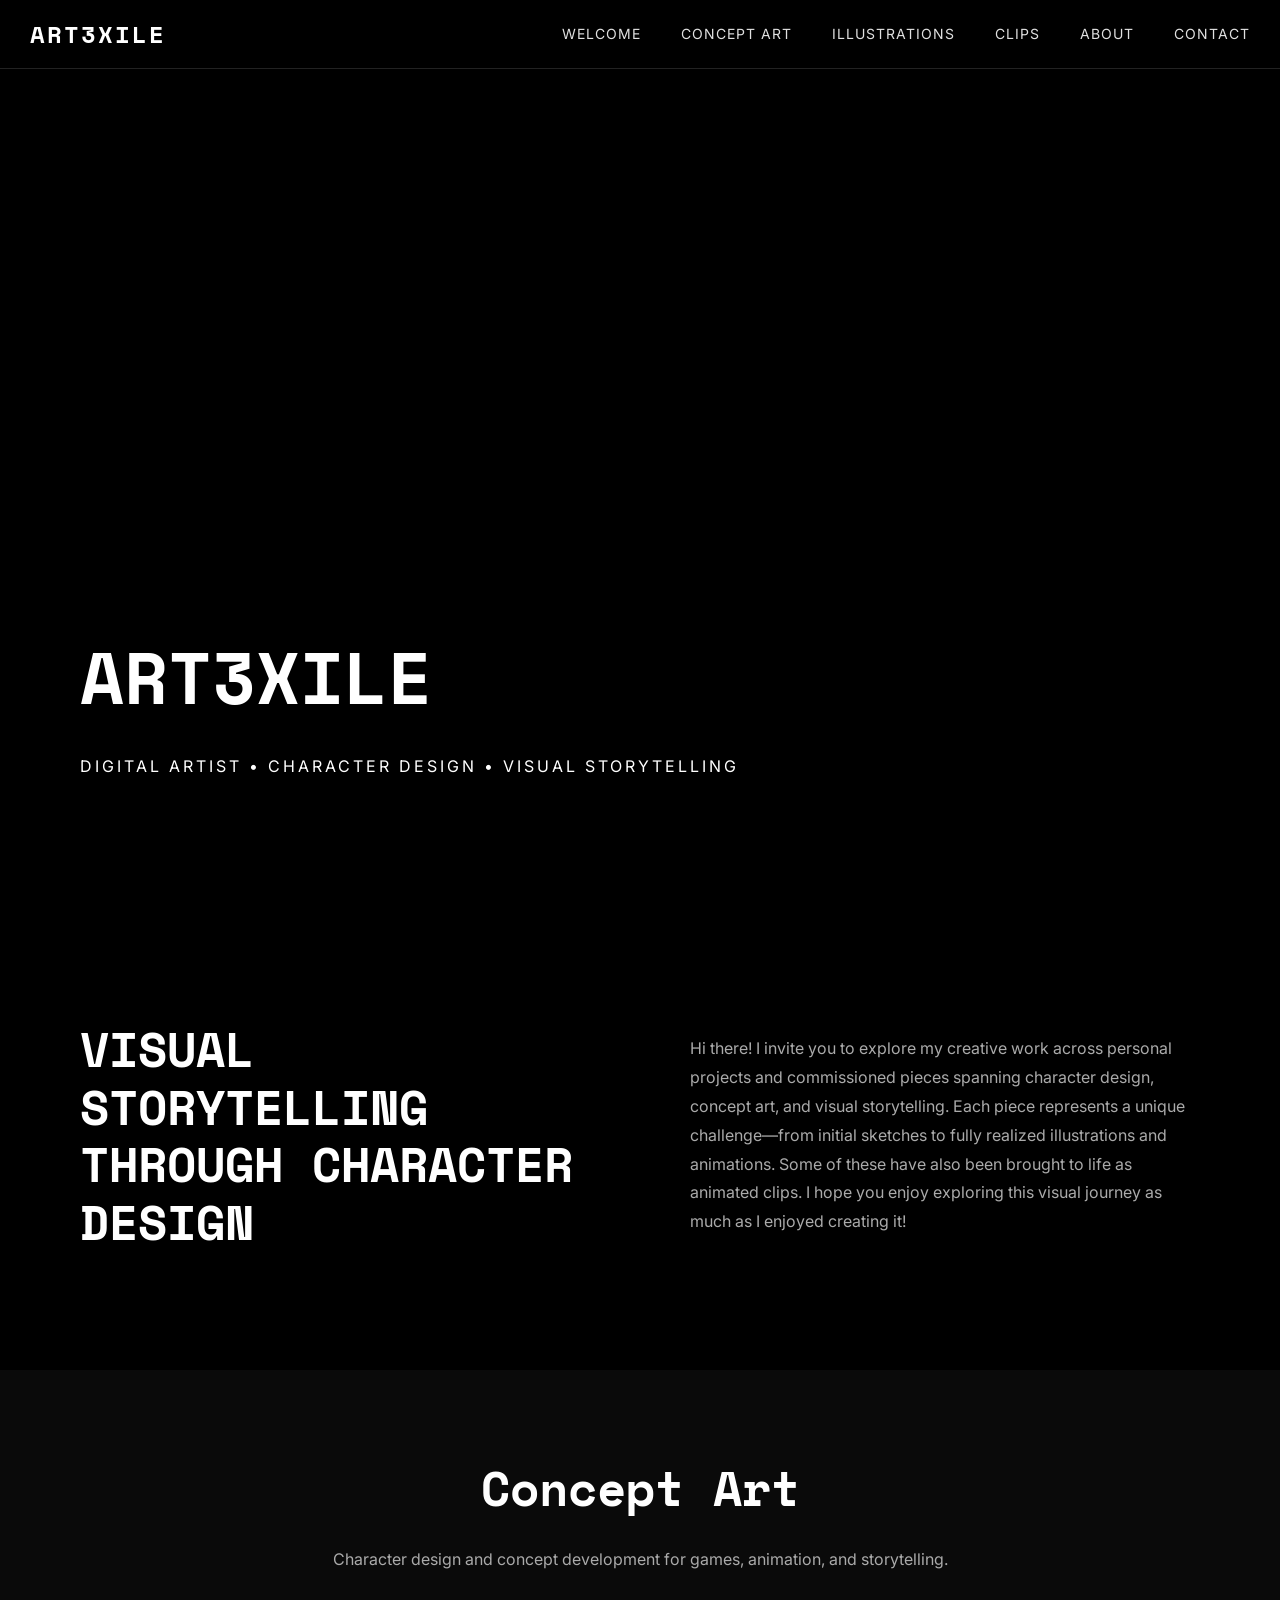
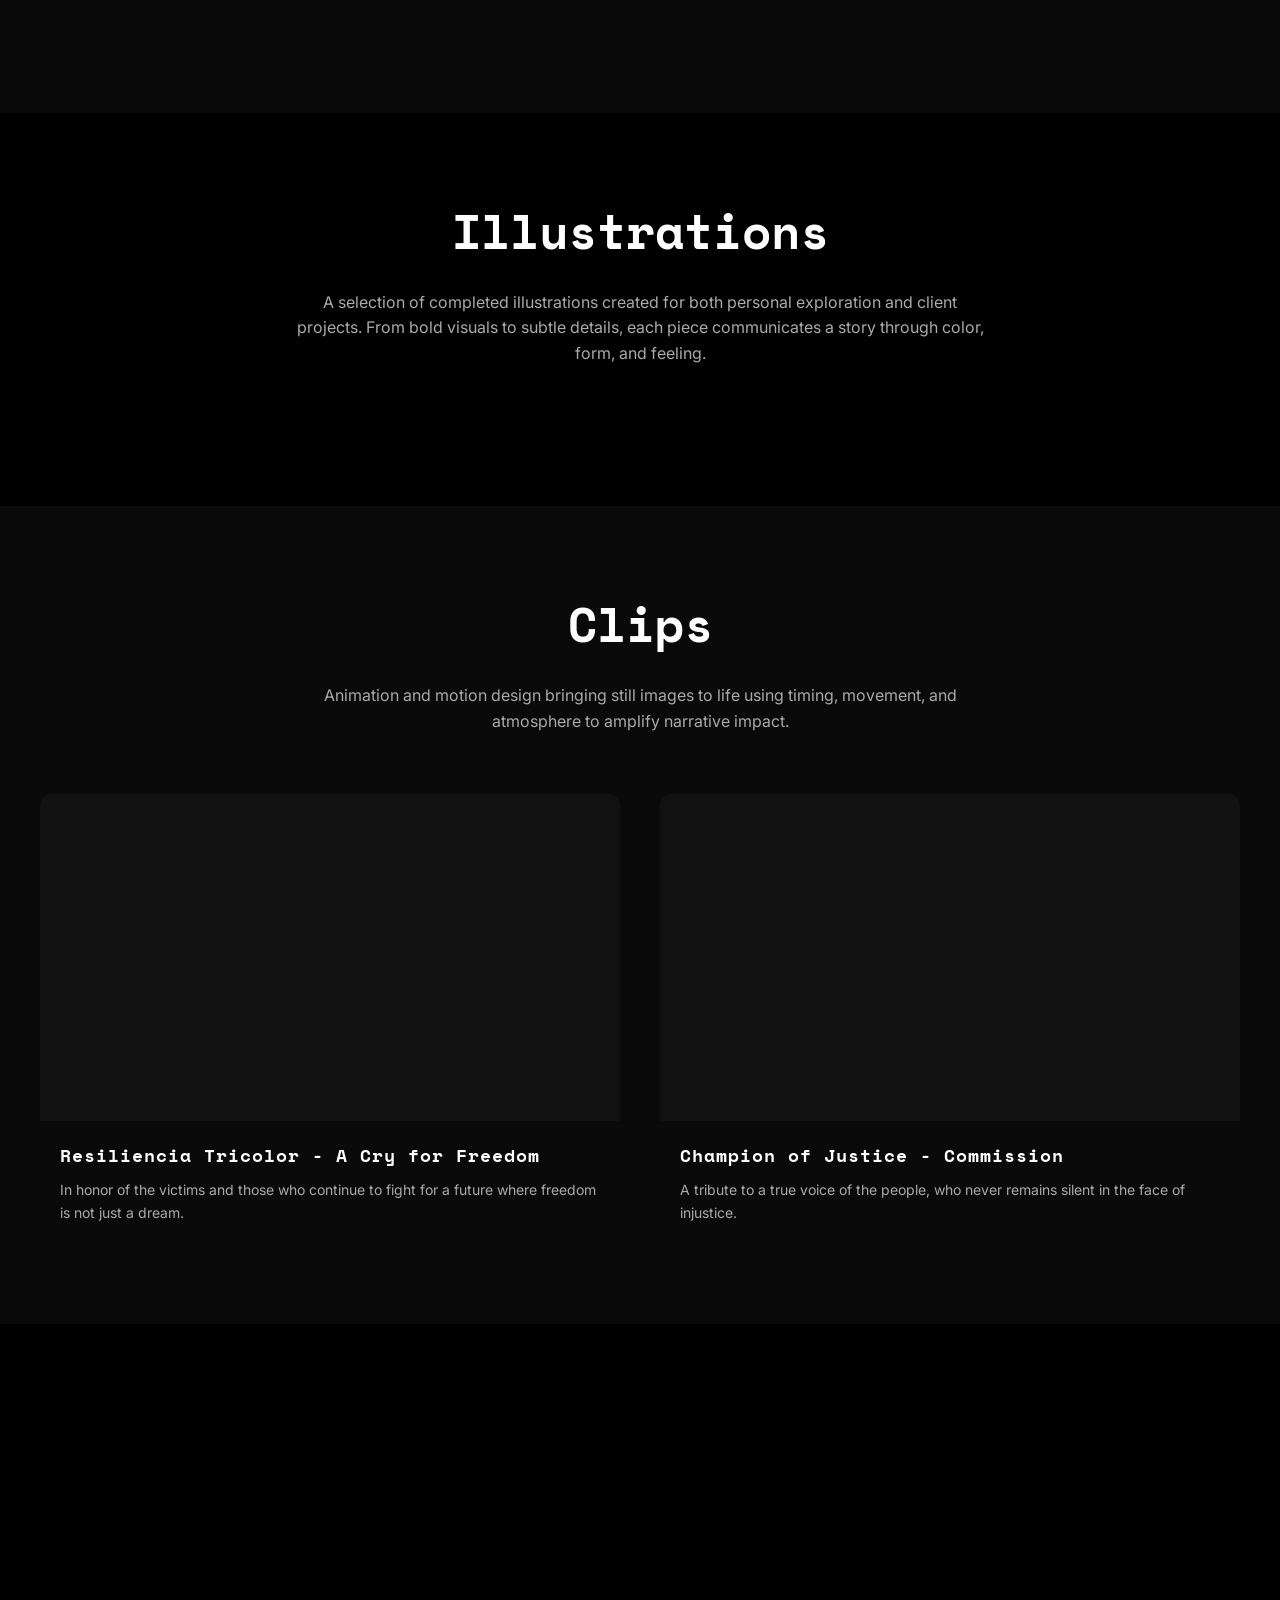
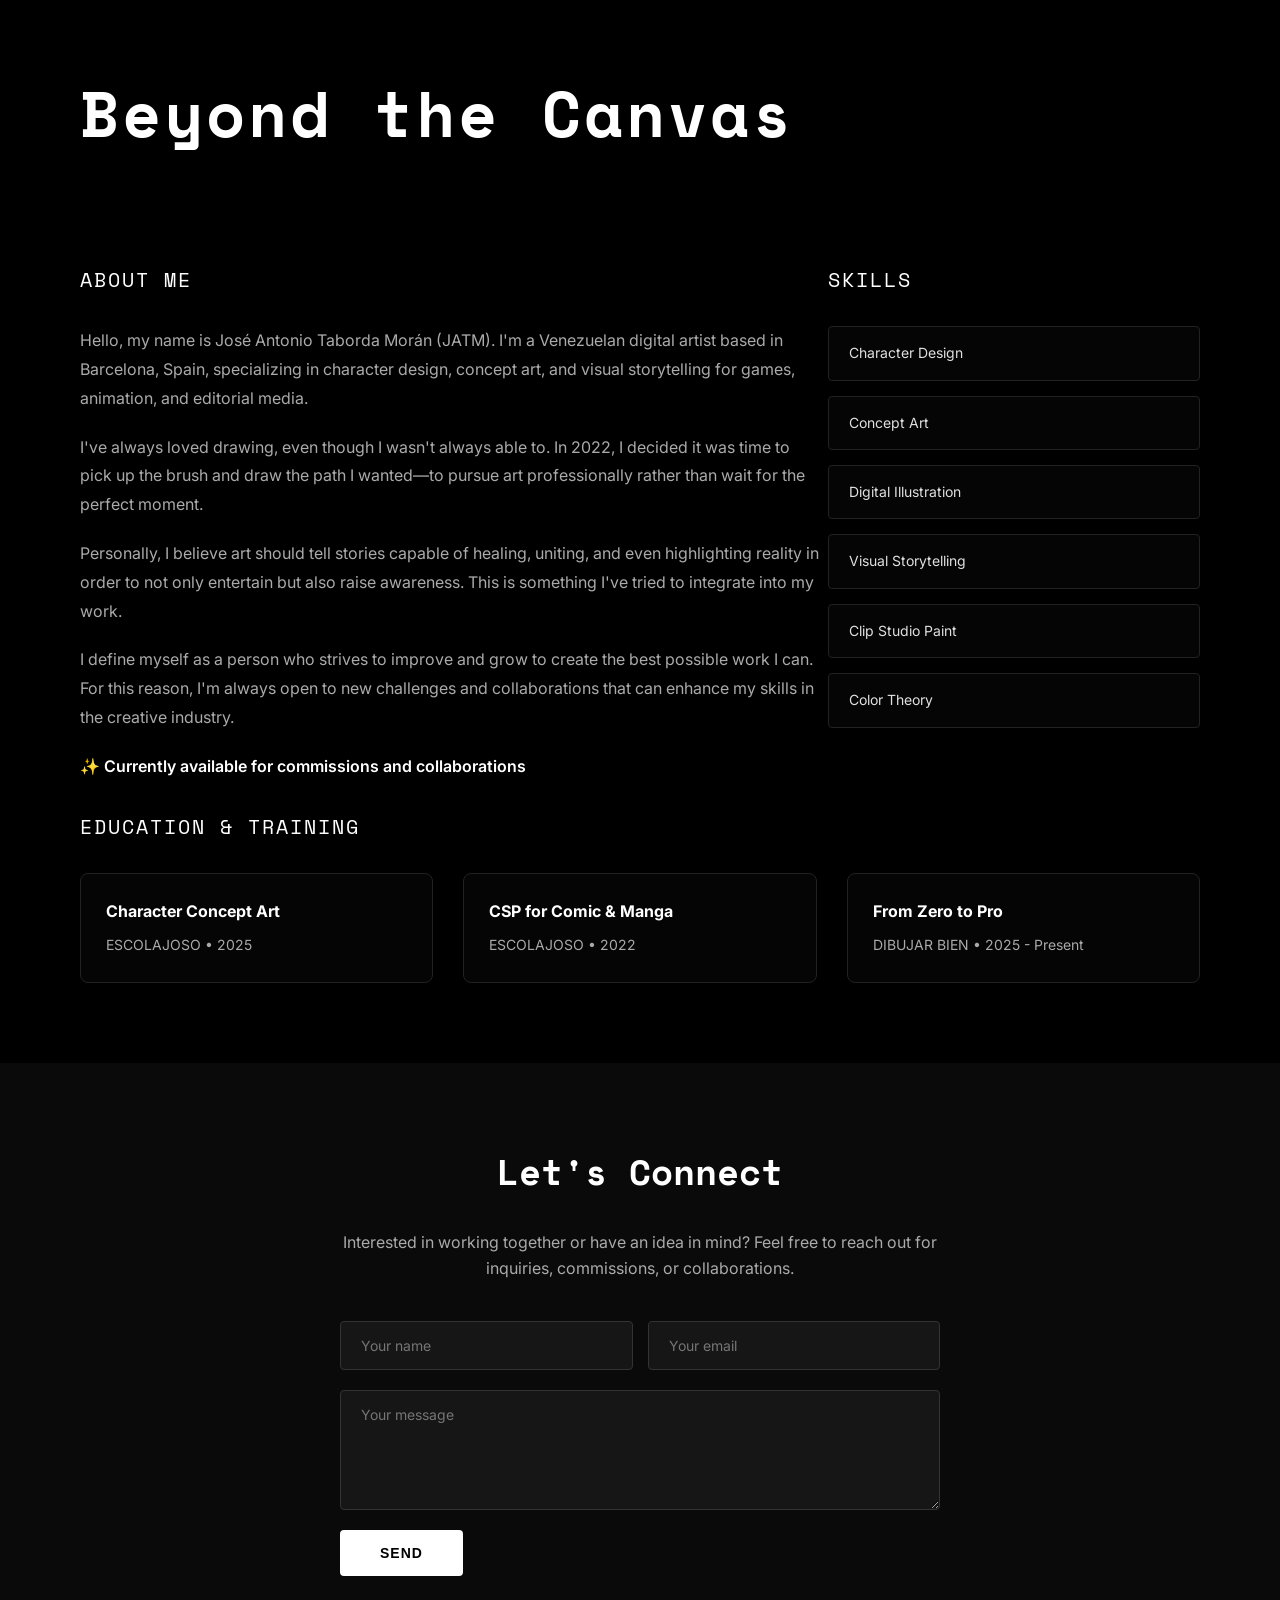
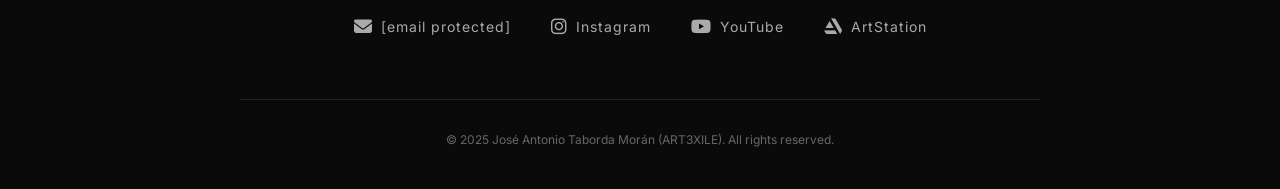
==== index-1.html @ fab52101 "Add files via upload" ====
<!DOCTYPE html>
<html lang="en">
<head>
    <meta charset="UTF-8">
    <meta name="viewport" content="width=device-width, initial-scale=1.0">
    <title>ART3XILE - Digital Artist Portfolio</title>
    
    <!-- SEO Meta Tags -->
    <meta name="description" content="ART3XILE - Venezuelan digital artist José Antonio Taborda Morán specializing in character design, concept art, and visual storytelling for games and animation. Based in Barcelona, Spain.">
    <meta name="keywords" content="character design, concept art, digital artist, illustration, visual storytelling, game art, animation, Barcelona, Venezuela, ART3XILE">
    <meta name="author" content="José Antonio Taborda Morán">
    
    <!-- Open Graph Meta Tags -->
    <meta property="og:title" content="ART3XILE - Character Design & Concept Art Portfolio">
    <meta property="og:description" content="Portfolio of Venezuelan digital artist specializing in character design and visual storytelling for games, animation, and editorial media.">
    <meta property="og:image" content="https://cdna.artstation.com/p/assets/images/images/095/886/172/large/art3xile-last-prj0-6.jpg">
    <meta property="og:type" content="website">
    
    <!-- Fonts -->
    <link href="https://fonts.googleapis.com/css2?family=Space+Mono:wght@400;700&family=Inter:wght@300;400;600&display=swap" rel="stylesheet">
    <link rel="stylesheet" href="https://cdnjs.cloudflare.com/ajax/libs/font-awesome/6.5.1/css/all.min.css">
    
    <style>
        * {
            margin: 0;
            padding: 0;
            box-sizing: border-box;
        }

        html {
            scroll-behavior: smooth;
        }

        body {
            font-family: 'Inter', sans-serif;
            background: #000;
            color: #e0e0e0;
            line-height: 1.6;
        }

        /* NAVIGATION */
        nav {
            position: fixed;
            top: 0;
            left: 0;
            right: 0;
            background: rgba(0, 0, 0, 0.95);
            backdrop-filter: blur(10px);
            z-index: 1000;
            border-bottom: 1px solid #222;
            padding: 15px 30px;
        }

        nav .container {
            max-width: 1400px;
            margin: 0 auto;
            display: flex;
            justify-content: space-between;
            align-items: center;
        }

        nav .logo {
            font-family: 'Space Mono', monospace;
            font-size: 24px;
            font-weight: 700;
            letter-spacing: 2px;
            color: #fff;
            text-decoration: none;
            transition: opacity 0.3s;
        }

        nav .logo:hover {
            opacity: 0.8;
        }

        nav .menu {
            display: flex;
            gap: 40px;
            list-style: none;
        }

        nav .menu a {
            color: #e0e0e0;
            text-decoration: none;
            font-size: 14px;
            letter-spacing: 1px;
            text-transform: uppercase;
            transition: all 0.3s;
            padding: 8px 0;
            position: relative;
        }

        nav .menu a::after {
            content: '';
            position: absolute;
            bottom: 0;
            left: 0;
            width: 0;
            height: 2px;
            background: #fff;
            transition: width 0.3s ease;
        }

        nav .menu a:hover::after {
            width: 100%;
        }

        nav .menu a:hover {
            color: #fff;
        }

        nav .menu a.active {
            color: #fff;
        }

        nav .menu a.active::after {
            width: 100%;
        }

        /* HERO SECTION */
        .hero {
            height: 100vh;
            background-image: url('https://cdna.artstation.com/p/assets/images/images/095/886/172/large/art3xile-last-prj0-6.jpg');
            background-size: cover;
            background-position: center top;
            background-attachment: fixed;
            position: relative;
            display: flex;
            align-items: flex-end;
            justify-content: flex-start;
            padding: 0 80px 120px;
        }

        .hero::before {
            content: '';
            position: absolute;
            top: 0;
            left: 0;
            right: 0;
            bottom: 0;
            background: linear-gradient(to bottom, rgba(0,0,0,0.3), rgba(0,0,0,0.7));
        }

        .hero-content {
            position: relative;
            z-index: 1;
        }

        .hero h1 {
            font-family: 'Space Mono', monospace;
            font-size: 72px;
            margin-bottom: 20px;
            color: #fff;
            text-shadow: 2px 2px 20px rgba(0,0,0,0.8);
        }

        .hero p {
            font-size: 16px;
            letter-spacing: 3px;
            text-transform: uppercase;
            color: #fff;
            text-shadow: 1px 1px 10px rgba(0,0,0,0.8);
        }

        /* WELCOME SECTION */
        .welcome-section {
            padding: 120px 80px;
        }

        .welcome-container {
            max-width: 1400px;
            margin: 0 auto;
            display: grid;
            grid-template-columns: 1fr 1fr;
            gap: 100px;
            align-items: center;
        }

        .welcome-left h2 {
            font-family: 'Space Mono', monospace;
            font-size: 48px;
            line-height: 1.2;
            color: #fff;
        }

        .welcome-right p {
            font-size: 16px;
            line-height: 1.8;
            color: #aaa;
        }

        /* SECTIONS */
        section {
            scroll-margin-top: 80px;
        }

        .page-header {
            max-width: 1400px;
            margin: 0 auto 60px;
            padding: 80px 40px 0;
            text-align: center;
        }

        .page-header h1 {
            font-family: 'Space Mono', monospace;
            font-size: 48px;
            margin-bottom: 20px;
            color: #fff;
        }

        .page-header p {
            font-size: 16px;
            color: #aaa;
            max-width: 700px;
            margin: 0 auto;
        }

        /* GALLERY SECTIONS */
        #concept-art {
            background: #0a0a0a;
        }

        #illustrations {
            background: #000;
        }

        .gallery-container {
            max-width: 1600px;
            margin: 0 auto;
            padding: 0 20px 80px;
        }

        .gallery {
            display: grid;
            grid-template-columns: repeat(3, 1fr);
            gap: 20px;
        }

        .gallery-item {
            position: relative;
            overflow: hidden;
            cursor: pointer;
            background: transparent;
	    border-radius: 12px;
        }

        .gallery-item img {
            width: 100%;
            height: auto;
            display: block;
            transition: transform 0.5s ease;
        }

        .gallery-item .overlay {
            position: absolute;
            top: 0;
            left: 0;
            right: 0;
            bottom: 0;
            background: radial-gradient(circle at center, rgba(128, 128, 128, 0.4) 0%, rgba(0, 0, 0, 0.7) 70%);
            opacity: 0;
            transition: opacity 0.4s ease;
            display: flex;
            align-items: center;
            justify-content: center;
            flex-direction: column;
        }

        .gallery-item:hover .overlay {
            opacity: 1;
        }

        .gallery-item:hover img {
            transform: scale(1.05);
        }

        .overlay-title {
            font-family: 'Space Mono', monospace;
            font-size: 18px;
            color: #fff;
            letter-spacing: 2px;
            text-transform: uppercase;
            text-shadow: 2px 2px 8px rgba(0, 0, 0, 0.8);
            text-align: center;
            padding: 0 10px;
        }

        .overlay-arrow {
            width: 40px;
            height: 40px;
            margin-top: 15px;
            border: 2px solid #fff;
            border-radius: 50%;
            display: flex;
            align-items: center;
            justify-content: center;
            font-size: 20px;
            color: #fff;
        }

        /* CLIPS SECTION */
        #clips {
            background: #0a0a0a;
        }

        .videos-container {
            max-width: 1400px;
            margin: 0 auto;
            padding: 0 40px 80px;
        }

        .videos-grid {
            display: grid;
            grid-template-columns: repeat(2, 1fr);
            gap: 40px;
        }

        .video-item {
            border-radius: 12px;
            overflow: hidden;
            background: #111;
            transition: transform 0.3s ease, box-shadow 0.3s ease;
        }

        .video-item:hover {
            transform: translateY(-5px);
            box-shadow: 0 10px 30px rgba(128, 128, 128, 0.3);
        }

        .video-wrapper {
            position: relative;
            padding-bottom: 56.25%;
            height: 0;
            overflow: hidden;
        }

        .video-wrapper iframe {
            position: absolute;
            top: 0;
            left: 0;
            width: 100%;
            height: 100%;
            border: none;
        }

        .video-info {
            padding: 20px;
            background: #0a0a0a;
        }

        .video-info h3 {
            font-family: 'Space Mono', monospace;
            font-size: 18px;
            color: #fff;
            margin-bottom: 10px;
            letter-spacing: 1px;
        }

        .video-info p {
            font-size: 14px;
            color: #aaa;
            line-height: 1.6;
        }

        /* ABOUT SECTION */
        #about {
            background: #000;
            padding: 80px 0;
        }

        .about-hero {
            width: 100%;
            height: 400px;
            background-size: cover;
            background-position: center 40%;
            background-repeat: no-repeat;
            position: relative;
            display: flex;
            align-items: center;
            justify-content: center;
            margin-bottom: 60px;
        }

        .about-hero::before {
            content: '';
            position: absolute;
            top: 0;
            left: 0;
            right: 0;
            bottom: 0;
            background: rgba(0, 0, 0, 0.4);
        }

        .about-hero-title {
            position: absolute;
	    bottom: 40px;
	    left: 80px;
            z-index: 1;
            font-family: 'Space Mono', monospace;
            font-size: 64px;
            color: #fff;
            text-shadow: 2px 2px 20px rgba(0, 0, 0, 0.8);
            letter-spacing: 3px;
        }

        .about-content {
            padding: 0 80px;
        }

        .about-grid {
            max-width: 1400px;
            margin: 0 auto;
            display: grid;
            grid-template-columns: 2fr 1fr;
            gap: 5px;
        }

        .about-me {
            grid-column: 1;
        }

        .skills-area {
            grid-column: 2;
        }

        .education-area {
            grid-column: 1 / 3;
            margin-top: 5px;
        }

        .section-title {
            font-family: 'Space Mono', monospace;
            font-size: 20px;
            margin-bottom: 30px;
            color: #fff;
            letter-spacing: 2px;
            text-transform: uppercase;
        }

        .about-me p {
            font-size: 16px;
            line-height: 1.8;
            color: #aaa;
            margin-bottom: 20px;
        }

        .skills-grid {
            display: flex;
            flex-direction: column;
            gap: 15px;
        }

        .skill-item {
            padding: 15px 20px;
            background: rgba(255, 255, 255, 0.02);
            border: 1px solid #222;
            border-radius: 4px;
            transition: all 0.3s;
            font-size: 14px;
        }

        .skill-item:hover {
            background: rgba(255, 255, 255, 0.06);
            border-color: #333;
        }

        .education-grid {
            display: grid;
            grid-template-columns: repeat(3, 1fr);
            gap: 30px;
            margin-top: 20px;
        }

        .education-item {
            padding: 25px;
            background: rgba(255, 255, 255, 0.02);
            border: 1px solid #222;
            border-radius: 8px;
            transition: all 0.3s;
        }

        .education-item:hover {
            background: rgba(255, 255, 255, 0.06);
            border-color: #333;
        }

        .education-item h4 {
            font-size: 16px;
            margin-bottom: 10px;
            color: #fff;
        }

        .education-item p {
            font-size: 14px;
            color: #aaa;
        }

        /* CONTACT SECTION */
        #contact {
            background: #0a0a0a;
            padding: 80px 40px 40px;
        }

        .contact-container {
            max-width: 800px;
            margin: 0 auto;
            text-align: center;
        }

        .contact-container h2 {
            font-family: 'Space Mono', monospace;
            font-size: 36px;
            margin-bottom: 30px;
            color: #fff;
        }

        .contact-form {
            max-width: 600px;
            margin: 40px auto;
            display: flex;
            flex-direction: column;
            gap: 20px;
        }

        .form-row {
            display: grid;
            grid-template-columns: 1fr 1fr;
            gap: 15px;
        }

        .contact-form input,
        .contact-form textarea {
            width: 100%;
            padding: 15px 20px;
            background: rgba(255, 255, 255, 0.05);
            border: 1px solid #333;
            color: #fff;
            font-size: 14px;
            border-radius: 4px;
            font-family: 'Inter', sans-serif;
        }

        .contact-form input:focus,
        .contact-form textarea:focus {
            outline: none;
            border-color: #666;
        }

        .contact-form textarea {
            resize: vertical;
            min-height: 120px;
        }

        .contact-form button {
            padding: 15px 40px;
            background: #fff;
            color: #000;
            border: none;
            font-weight: 600;
            cursor: pointer;
            border-radius: 4px;
            transition: all 0.3s;
            font-size: 14px;
            text-transform: uppercase;
            letter-spacing: 1px;
            align-self: flex-start;
        }

        .contact-form button:hover {
            background: #e0e0e0;
        }

        .contact-info {
            display: flex;
            justify-content: center;
            gap: 40px;
            margin-top: 40px;
            flex-wrap: wrap;
        }

        .contact-info a {
            color: #aaa;
            text-decoration: none;
            font-size: 14px;
            letter-spacing: 1px;
            transition: color 0.3s;
            display: flex;
            align-items: center;
            gap: 8px;
        }

        .contact-info a:hover {
            color: #fff;
        }

        .contact-info i {
            font-size: 18px;
        }

        .footer-copyright {
            text-align: center;
            margin-top: 60px;
            padding-top: 30px;
            border-top: 1px solid #222;
            color: #666;
            font-size: 12px;
        }

        /* LIGHTBOX */
        .lightbox {
            display: none;
            position: fixed;
            top: 0;
            left: 0;
            right: 0;
            bottom: 0;
            background: rgba(0, 0, 0, 0.95);
            z-index: 10000;
            align-items: center;
            justify-content: center;
        }

        .lightbox.active {
            display: flex;
        }

        .lightbox img {
            max-width: 90%;
            max-height: 90%;
            object-fit: contain;
        }

        .lightbox-close {
            position: absolute;
            top: 30px;
            right: 40px;
            font-size: 40px;
            color: #fff;
            cursor: pointer;
            z-index: 10001;
        }

        .lightbox-nav {
            position: absolute;
            top: 50%;
            transform: translateY(-50%);
            font-size: 60px;
            color: #fff;
            cursor: pointer;
            user-select: none;
            padding: 20px;
        }

        .lightbox-prev {
            left: 20px;
        }

        .lightbox-next {
            right: 20px;
        }

        /* HAMBURGER BUTTON (hidden on desktop) */
        .hamburger {
            display: none;
            flex-direction: column;
            justify-content: center;
            gap: 5px;
            background: none;
            border: none;
            cursor: pointer;
            padding: 8px;
            z-index: 1001;
        }

        .hamburger span {
            width: 26px;
            height: 2px;
            background: #fff;
            border-radius: 2px;
            transition: all 0.3s ease;
        }

        .hamburger.active span:nth-child(1) {
            transform: translateY(7px) rotate(45deg);
        }

        .hamburger.active span:nth-child(2) {
            opacity: 0;
        }

        .hamburger.active span:nth-child(3) {
            transform: translateY(-7px) rotate(-45deg);
        }

        /* RESPONSIVE */
        @media (max-width: 1200px) {
            .gallery {
                grid-template-columns: repeat(2, 1fr);
            }

            .videos-grid {
                grid-template-columns: 1fr;
            }
        }

        @media (max-width: 768px) {
            /* HAMBURGER visible, menu hidden by default */
            .hamburger {
                display: flex;
            }

            nav .menu {
                display: none;
                flex-direction: column;
                position: fixed;
                top: 0;
                left: 0;
                width: 100%;
                height: 100vh;
                background: rgba(0, 0, 0, 0.97);
                align-items: center;
                justify-content: center;
                gap: 30px;
                z-index: 999;
            }

            nav .menu.open {
                display: flex;
            }

            nav .menu a {
                font-size: 18px;
                padding: 12px 0;
            }

            /* HERO */
            .hero {
                padding: 0 30px 80px;
                background-attachment: scroll;
            }

            .hero h1 {
                font-size: 42px;
            }

            .hero p {
                font-size: 13px;
                letter-spacing: 2px;
            }

            /* WELCOME */
            .welcome-section {
                padding: 60px 30px;
            }

            .welcome-container {
                grid-template-columns: 1fr;
                gap: 30px;
            }

            .welcome-left h2 {
                font-size: 28px;
            }

            /* PAGE HEADERS */
            .page-header {
                padding: 60px 20px 0;
            }

            .page-header h1 {
                font-size: 32px;
            }

            /* GALLERY */
            .gallery {
                grid-template-columns: repeat(2, 1fr);
                gap: 10px;
            }

            .gallery-container {
                padding: 0 15px 60px;
            }

            /* VIDEOS */
            .videos-container {
                padding: 0 20px 60px;
            }

            .videos-grid {
                grid-template-columns: 1fr;
                gap: 30px;
            }

            /* ABOUT */
            .about-hero {
                height: 250px;
            }

            .about-hero-title {
                font-size: 32px;
                left: 30px;
                bottom: 25px;
            }

            .about-content {
                padding: 0 30px;
            }

            .about-grid {
                grid-template-columns: 1fr;
            }

            .about-me, .skills-area, .education-area {
                grid-column: 1;
            }

            .education-grid {
                grid-template-columns: 1fr;
            }

            /* CONTACT */
            #contact {
                padding: 60px 20px 40px;
            }

            .contact-container h2 {
                font-size: 28px;
            }

            .form-row {
                grid-template-columns: 1fr;
            }

            .contact-form button {
                width: 100%;
            }

            .contact-info {
                gap: 20px;
            }
        }
    </style>
</head>
<body>
    <!-- NAVIGATION -->
    <nav>
        <div class="container">
            <a href="#welcome" class="logo">ART3XILE</a>
            <button class="hamburger" onclick="toggleMenu()" aria-label="Toggle menu">
                <span></span>
                <span></span>
                <span></span>
            </button>
            <ul class="menu" id="nav-menu">
                <li><a href="#welcome" class="nav-link" onclick="closeMenu()">Welcome</a></li>
                <li><a href="#concept-art" class="nav-link" onclick="closeMenu()">Concept Art</a></li>
                <li><a href="#illustrations" class="nav-link" onclick="closeMenu()">Illustrations</a></li>
                <li><a href="#clips" class="nav-link" onclick="closeMenu()">Clips</a></li>
                <li><a href="#about" class="nav-link" onclick="closeMenu()">About</a></li>
                <li><a href="#contact" class="nav-link" onclick="closeMenu()">Contact</a></li>
            </ul>
        </div>
    </nav>

    <!-- HERO / WELCOME SECTION -->
    <section id="welcome" class="hero">
        <div class="hero-content">
            <h1>ART3XILE</h1>
            <p>DIGITAL ARTIST • CHARACTER DESIGN • VISUAL STORYTELLING</p>
        </div>
    </section>

    <!-- WELCOME SECTION -->
    <section class="welcome-section">
        <div class="welcome-container">
            <div class="welcome-left">
                <h2>VISUAL STORYTELLING THROUGH CHARACTER DESIGN</h2>
            </div>
            <div class="welcome-right">
                <p>Hi there! I invite you to explore my creative work across personal projects and commissioned pieces spanning character design, concept art, and visual storytelling. Each piece represents a unique challenge—from initial sketches to fully realized illustrations and animations. Some of these have also been brought to life as animated clips. I hope you enjoy exploring this visual journey as much as I enjoyed creating it!</p>
            </div>
        </div>
    </section>

    <!-- CONCEPT ART SECTION -->
    <section id="concept-art">
        <div class="page-header">
            <h1>Concept Art</h1>
            <p>Character design and concept development for games, animation, and storytelling.</p>
        </div>
        <div class="gallery-container">
            <div class="gallery" id="concept-gallery"></div>
        </div>
    </section>

    <!-- ILLUSTRATIONS SECTION -->
    <section id="illustrations">
        <div class="page-header">
            <h1>Illustrations</h1>
            <p>A selection of completed illustrations created for both personal exploration and client projects. From bold visuals to subtle details, each piece communicates a story through color, form, and feeling.</p>
        </div>
        <div class="gallery-container">
            <div class="gallery" id="illustrations-gallery"></div>
        </div>
    </section>

    <!-- CLIPS SECTION -->
    <section id="clips">
        <div class="page-header">
            <h1>Clips</h1>
            <p>Animation and motion design bringing still images to life using timing, movement, and atmosphere to amplify narrative impact.</p>
        </div>
        <div class="videos-container">
            <div class="videos-grid">
                <div class="video-item">
                    <div class="video-wrapper">
                        <iframe src="https://player.vimeo.com/video/1160182785?title=0&byline=0&portrait=0" allow="autoplay; fullscreen; picture-in-picture" allowfullscreen></iframe>
                    </div>
                    <div class="video-info">
                        <h3>Resiliencia Tricolor - A Cry for Freedom</h3>
                        <p>In honor of the victims and those who continue to fight for a future where freedom is not just a dream.</p>
                    </div>
                </div>
                <div class="video-item">
                    <div class="video-wrapper">
                        <iframe src="https://player.vimeo.com/video/1160183080?title=0&byline=0&portrait=0" allow="autoplay; fullscreen; picture-in-picture" allowfullscreen></iframe>
                    </div>
                    <div class="video-info">
                        <h3>Champion of Justice - Commission</h3>
                        <p>A tribute to a true voice of the people, who never remains silent in the face of injustice.</p>
                    </div>
                </div>
            </div>
        </div>
    </section>

    <!-- ABOUT SECTION -->
    <section id="about">
        <!-- ABOUT HERO IMAGE -->
        <div class="about-hero" style="background-image: url('https://cdnb.artstation.com/p/assets/images/images/095/886/063/large/art3xile-aidemon.jpg?1769771852');">
            <h1 class="about-hero-title">Beyond the Canvas</h1>
        </div>

        <!-- ABOUT CONTENT -->
        <div class="about-content">
            <div class="about-grid">
                <div class="about-me">
                    <div class="section-title">About Me</div>
                    <p>Hello, my name is José Antonio Taborda Morán (JATM). I'm a Venezuelan digital artist based in Barcelona, Spain, specializing in character design, concept art, and visual storytelling for games, animation, and editorial media.</p>
                    
                    <p>I've always loved drawing, even though I wasn't always able to. In 2022, I decided it was time to pick up the brush and draw the path I wanted—to pursue art professionally rather than wait for the perfect moment.</p>
                    
                    <p>Personally, I believe art should tell stories capable of healing, uniting, and even highlighting reality in order to not only entertain but also raise awareness. This is something I've tried to integrate into my work.</p>
                    
                    <p>I define myself as a person who strives to improve and grow to create the best possible work I can. For this reason, I'm always open to new challenges and collaborations that can enhance my skills in the creative industry.</p>
                    
                    <p style="margin-top: 15px; color: #fff; font-weight: 600;">✨ Currently available for commissions and collaborations</p>
                </div>

                <div class="skills-area">
                    <div class="section-title">Skills</div>
                    <div class="skills-grid">
                        <div class="skill-item">Character Design</div>
                        <div class="skill-item">Concept Art</div>
                        <div class="skill-item">Digital Illustration</div>
                        <div class="skill-item">Visual Storytelling</div>
                        <div class="skill-item">Clip Studio Paint</div>
                        <div class="skill-item">Color Theory</div>
                    </div>
                </div>
                <div class="education-area">
                    <div class="section-title">Education & Training</div>
                    <div class="education-grid">
                        <div class="education-item">
                            <h4>Character Concept Art</h4>
                            <p>ESCOLAJOSO • 2025</p>
                        </div>
                        <div class="education-item">
                            <h4>CSP for Comic & Manga</h4>
                            <p>ESCOLAJOSO • 2022</p>
                        </div>
                        <div class="education-item">
                            <h4>From Zero to Pro</h4>
                            <p>DIBUJAR BIEN • 2025 - Present</p>
                        </div>
                    </div>
                </div>
            </div>
        </div>
    </section>

    <!-- CONTACT SECTION -->
    <section id="contact">
        <div class="contact-container">
            <h2>Let's Connect</h2>
            <p style="color: #aaa; max-width: 600px; margin: 0 auto;">Interested in working together or have an idea in mind? Feel free to reach out for inquiries, commissions, or collaborations.</p>
            
            <form class="contact-form" method="POST" action="https://formspree.io/f/xrelpbke">
                <div class="form-row">
                    <input type="text" name="name" placeholder="Your name" required>
                    <input type="email" name="email" placeholder="Your email" required>
                </div>
                <textarea name="message" placeholder="Your message" rows="5" required></textarea>
                <button type="submit">Send</button>
            </form>

            <div class="contact-info">
                <a href="/cdn-cgi/l/email-protection#05647771367d6c6960456268646c692b666a68"><i class="fas fa-envelope"></i> <span class="__cf_email__" data-cfemail="6f0e1d1b5c1706030a2f08020e0603410c0002">[email&#160;protected]</span></a>
                <a href="https://instagram.com/art3xile" target="_blank"><i class="fab fa-instagram"></i> Instagram</a>
                <a href="https://youtube.com/@Art3xile" target="_blank"><i class="fab fa-youtube"></i> YouTube</a>
                <a href="https://art3xile.artstation.com" target="_blank"><i class="fab fa-artstation"></i> ArtStation</a>
            </div>

            <div class="footer-copyright">
                © 2025 José Antonio Taborda Morán (ART3XILE). All rights reserved.
            </div>
        </div>
    </section>

    <!-- LIGHTBOX -->
    <div class="lightbox" id="lightbox">
        <span class="lightbox-close" onclick="closeLightbox()">&times;</span>
        <span class="lightbox-nav lightbox-prev" onclick="changeImage(-1)">‹</span>
        <img id="lightbox-img" src="" alt="">
        <span class="lightbox-nav lightbox-next" onclick="changeImage(1)">›</span>
    </div>

    <script data-cfasync="false" src="/cdn-cgi/scripts/5c5dd728/cloudflare-static/email-decode.min.js"></script><script src="https://player.vimeo.com/api/player.js"></script>
    <script>
        // CONCEPT ART IMAGES
        const conceptImages = [
            { src: 'https://cdna.artstation.com/p/assets/images/images/090/548/748/large/art3xile-ficha-cen-001.jpg?1769727570', title: 'Cen - Warrior Princess (Sheet 1)' },
            { src: 'https://cdna.artstation.com/p/assets/images/images/090/548/754/large/art3xile-ficha-cen-002.jpg?1754224297', title: 'Cen - Warrior Princess (Sheet 2)' },
            { src: 'https://cdnb.artstation.com/p/assets/images/images/090/548/759/large/art3xile-ficha-cen-003.jpg?1754224309', title: 'Cen - Warrior Princess (Sheet 3)' },
            { src: 'https://cdna.artstation.com/p/assets/images/images/095/872/974/large/art3xile-ficha-pri-001.jpg?1769730756', title: 'Pri - Mage Apprentice (Sheet 1)' },
            { src: 'https://cdna.artstation.com/p/assets/images/images/095/872/986/large/art3xile-ficha-pri-002.jpg?1769729599', title: 'Pri - Mage Apprentice (Sheet 2)' },
            { src: 'https://cdna.artstation.com/p/assets/images/images/095/872/996/large/art3xile-ficha-pri-003.jpg?1769729609', title: 'Pri - Mage Apprentice (Sheet 3)' },
            { src: 'https://cdna.artstation.com/p/assets/images/images/095/873/036/large/art3xile-ficha-rid-001.jpg?1769730713', title: 'Rid - Character Design (Sheet 1)' },
            { src: 'https://cdna.artstation.com/p/assets/images/images/095/873/040/large/art3xile-ficha-rid-002.jpg?1769729762', title: 'Rid - Character Design (Sheet 2)' },
            { src: 'https://cdnb.artstation.com/p/assets/images/images/095/873/047/large/art3xile-ficha-rid-003.jpg?1769729771', title: 'Rid - Character Design (Sheet 3)' },
            { src: 'https://cdna.artstation.com/p/assets/images/images/095/871/192/large/art3xile-ilustracion2-6.jpg?1769725402', title: 'Character Concept Study' },
            { src: 'https://cdna.artstation.com/p/assets/images/images/095/871/186/large/art3xile-ilustracion2-5.jpg?1769725387', title: 'Character Design Exploration' },
            { src: 'https://cdna.artstation.com/p/assets/images/images/095/871/198/large/art3xile-ilustracion2-7.jpg?1769725410', title: 'Character Variation Study' },
            { src: 'https://cdna.artstation.com/p/assets/images/images/095/871/978/large/art3xile-weregonk2-1.jpg?1769727268', title: 'Weregonk - Creature Design' },
            { src: 'https://cdna.artstation.com/p/assets/images/images/095/871/982/large/art3xile-weregonk2-2.jpg?1769727272', title: 'Weregonk - Action Poses' },
            { src: 'https://cdnb.artstation.com/p/assets/images/images/095/871/991/large/art3xile-weregonk2-3.jpg?1769727278', title: 'Weregonk - Final Concept' }
        ];

        // ILLUSTRATIONS IMAGES
        const illustrationImages = [
            { src: 'https://cdna.artstation.com/p/assets/images/images/095/886/172/large/art3xile-last-prj0-6.jpg?1769772072', title: 'Shadow of the Past' },
            { src: 'https://cdna.artstation.com/p/assets/images/images/095/874/052/large/art3xile-vnz1.jpg?1769732768', title: 'Venezuela - National Pride' },
            { src: 'https://cdnb.artstation.com/p/assets/images/images/095/886/063/large/art3xile-aidemon.jpg?1769771852', title: 'AI Demon - Digital Entity' },
            { src: 'https://cdna.artstation.com/p/assets/images/images/095/872/494/large/art3xile-sumo-dsarrollo9.jpg?1769728966', title: 'God of the Hot Springs' },
            { src: 'https://cdnb.artstation.com/p/assets/images/images/095/871/893/large/art3xile-captura-de-pantalla-2025-10-07-024959.jpg?1769727015', title: 'Digital Artwork Showcase' },
            { src: 'https://cdnb.artstation.com/p/assets/images/images/095/884/947/large/art3xile-maracucho-r.jpg?1769769784', title: 'Maracucho - Venezuelan Heritage' },
            { src: 'https://cdnb.artstation.com/p/assets/images/images/095/873/539/large/art3xile-lilo-eva2.jpg?1769731052', title: 'Lilo & Eva - Dual Portrait' },
            { src: 'https://cdna.artstation.com/p/assets/images/images/095/873/734/large/art3xile-orinoco15.jpg?1769731556', title: 'Orinoco - Cultural Tribute' },
            { src: 'https://cdnb.artstation.com/p/assets/images/images/095/885/335/large/art3xile-ilustracion4will1.jpg?1769770481', title: 'Will - Character Portrait' },
            { src: 'https://cdna.artstation.com/p/assets/images/images/095/886/372/large/art3xile-mission10-2.jpg?1769772623', title: 'Mission 10 - Story Illustration' },
            { src: 'https://cdna.artstation.com/p/assets/images/images/095/944/092/large/art3xile-pet-durmiente2.jpg?1769956798', title: 'Sleeping Frog - Fantasy Creature' }
        ];

        let allImages = [];
        let currentIndex = 0;

        // CREATE GALLERIES
        function createGallery(images, containerId, startIndex) {
            const container = document.getElementById(containerId);
            if (!container) return;
            
            images.forEach((img, index) => {
                const item = document.createElement('div');
                item.className = 'gallery-item';
                item.innerHTML = `
                    <img src="${img.src}" alt="${img.title}" loading="lazy">
                    <div class="overlay">
                        <div class="overlay-title">${img.title}</div>
                        <div class="overlay-arrow">→</div>
                    </div>
                `;
                item.onclick = () => openLightbox(startIndex + index);
                container.appendChild(item);
            });
        }

        // Initialize galleries
        allImages = [...conceptImages, ...illustrationImages];
        createGallery(conceptImages, 'concept-gallery', 0);
        createGallery(illustrationImages, 'illustrations-gallery', conceptImages.length);

        // LIGHTBOX FUNCTIONS
        function openLightbox(index) {
            currentIndex = index;
            document.getElementById('lightbox-img').src = allImages[index].src;
            document.getElementById('lightbox').classList.add('active');
        }

        function closeLightbox() {
            document.getElementById('lightbox').classList.remove('active');
        }

        function changeImage(direction) {
            currentIndex += direction;
            if (currentIndex < 0) currentIndex = allImages.length - 1;
            if (currentIndex >= allImages.length) currentIndex = 0;
            document.getElementById('lightbox-img').src = allImages[currentIndex].src;
        }

        // Keyboard navigation
        document.addEventListener('keydown', (e) => {
            if (!document.getElementById('lightbox').classList.contains('active')) return;
            if (e.key === 'Escape') closeLightbox();
            if (e.key === 'ArrowLeft') changeImage(-1);
            if (e.key === 'ArrowRight') changeImage(1);
        });

        // Close on background click
        document.getElementById('lightbox').addEventListener('click', (e) => {
            if (e.target.id === 'lightbox') closeLightbox();
        });

        // MOBILE MENU
        function toggleMenu() {
            const menu = document.getElementById('nav-menu');
            const hamburger = document.querySelector('.hamburger');
            menu.classList.toggle('open');
            hamburger.classList.toggle('active');
        }

        function closeMenu() {
            const menu = document.getElementById('nav-menu');
            const hamburger = document.querySelector('.hamburger');
            menu.classList.remove('open');
            hamburger.classList.remove('active');
        }
        const sections = document.querySelectorAll('section[id]');
        const navLinks = document.querySelectorAll('.nav-link');

        function scrollSpy() {
            const scrollY = window.pageYOffset;

            sections.forEach(section => {
                const sectionHeight = section.offsetHeight;
                const sectionTop = section.offsetTop - 100;
                const sectionId = section.getAttribute('id');

                if (scrollY > sectionTop && scrollY <= sectionTop + sectionHeight) {
                    navLinks.forEach(link => {
                        link.classList.remove('active');
                        if (link.getAttribute('href') === `#${sectionId}`) {
                            link.classList.add('
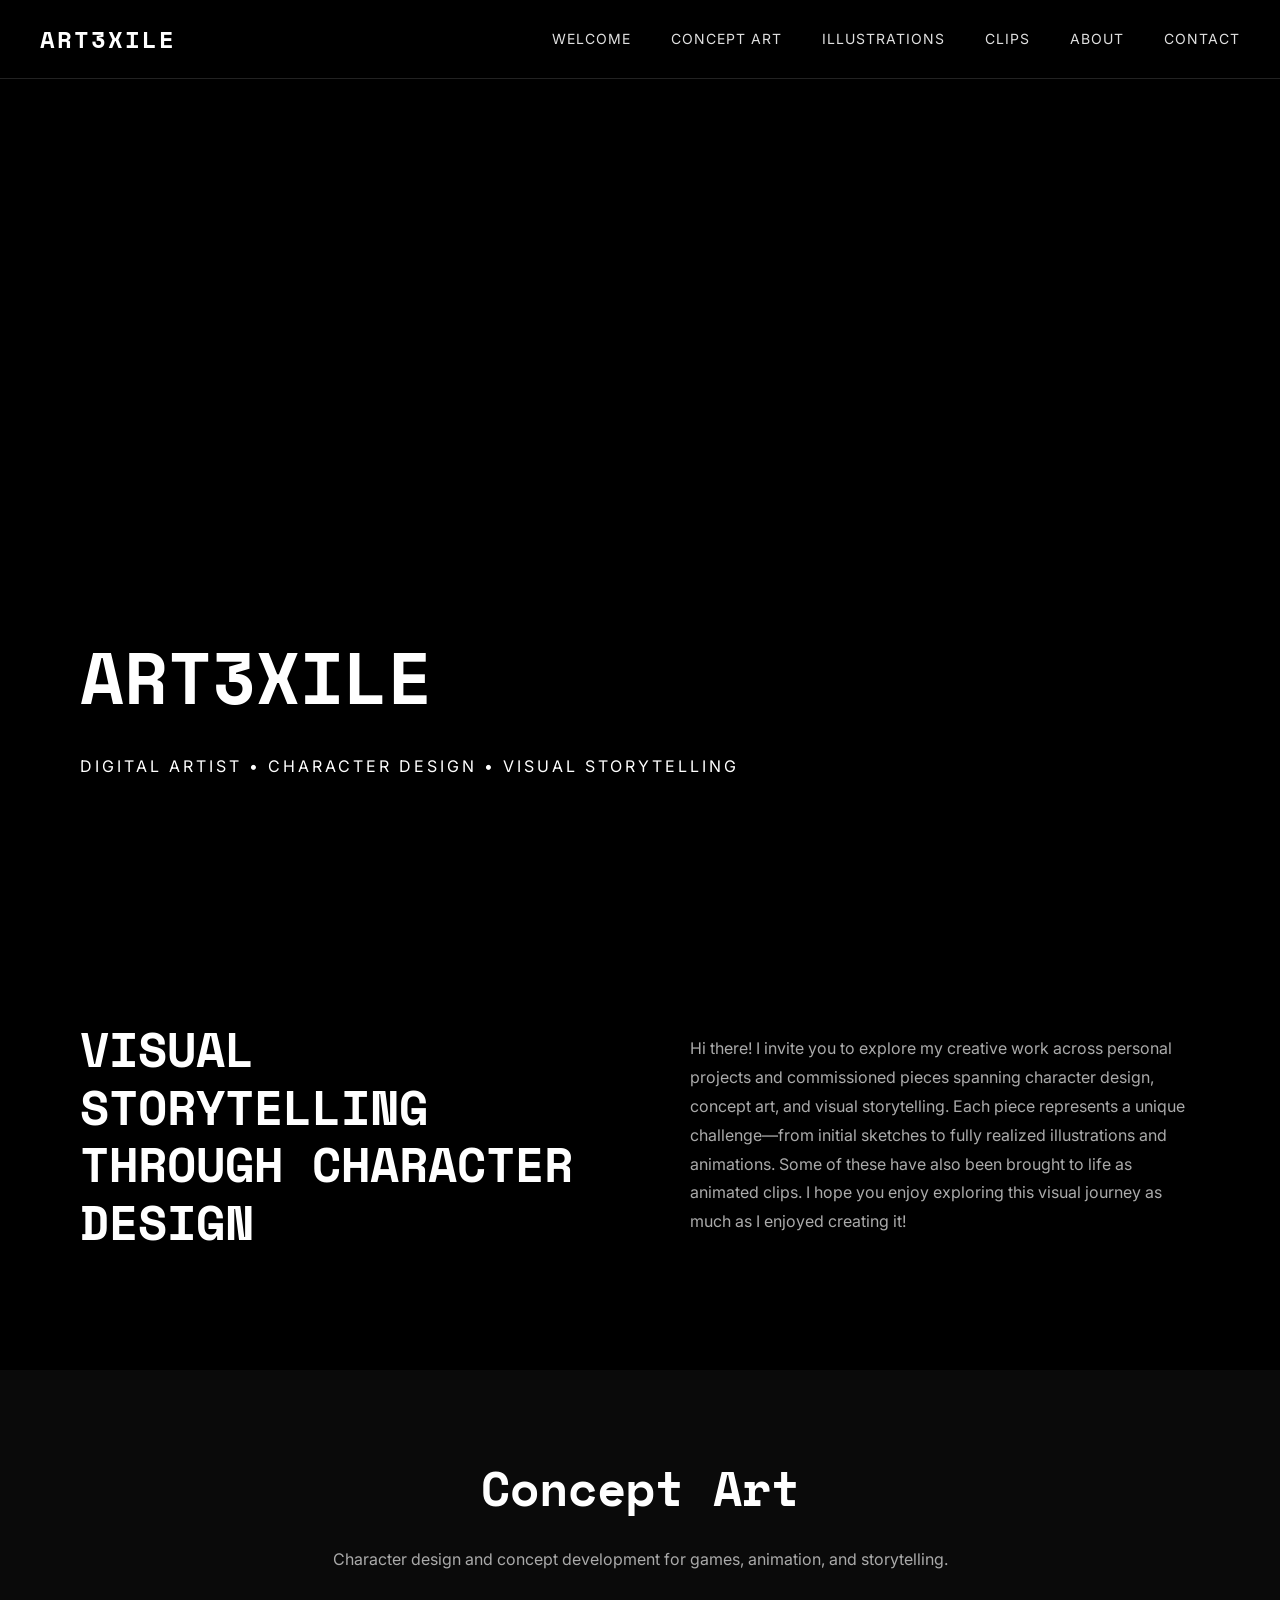
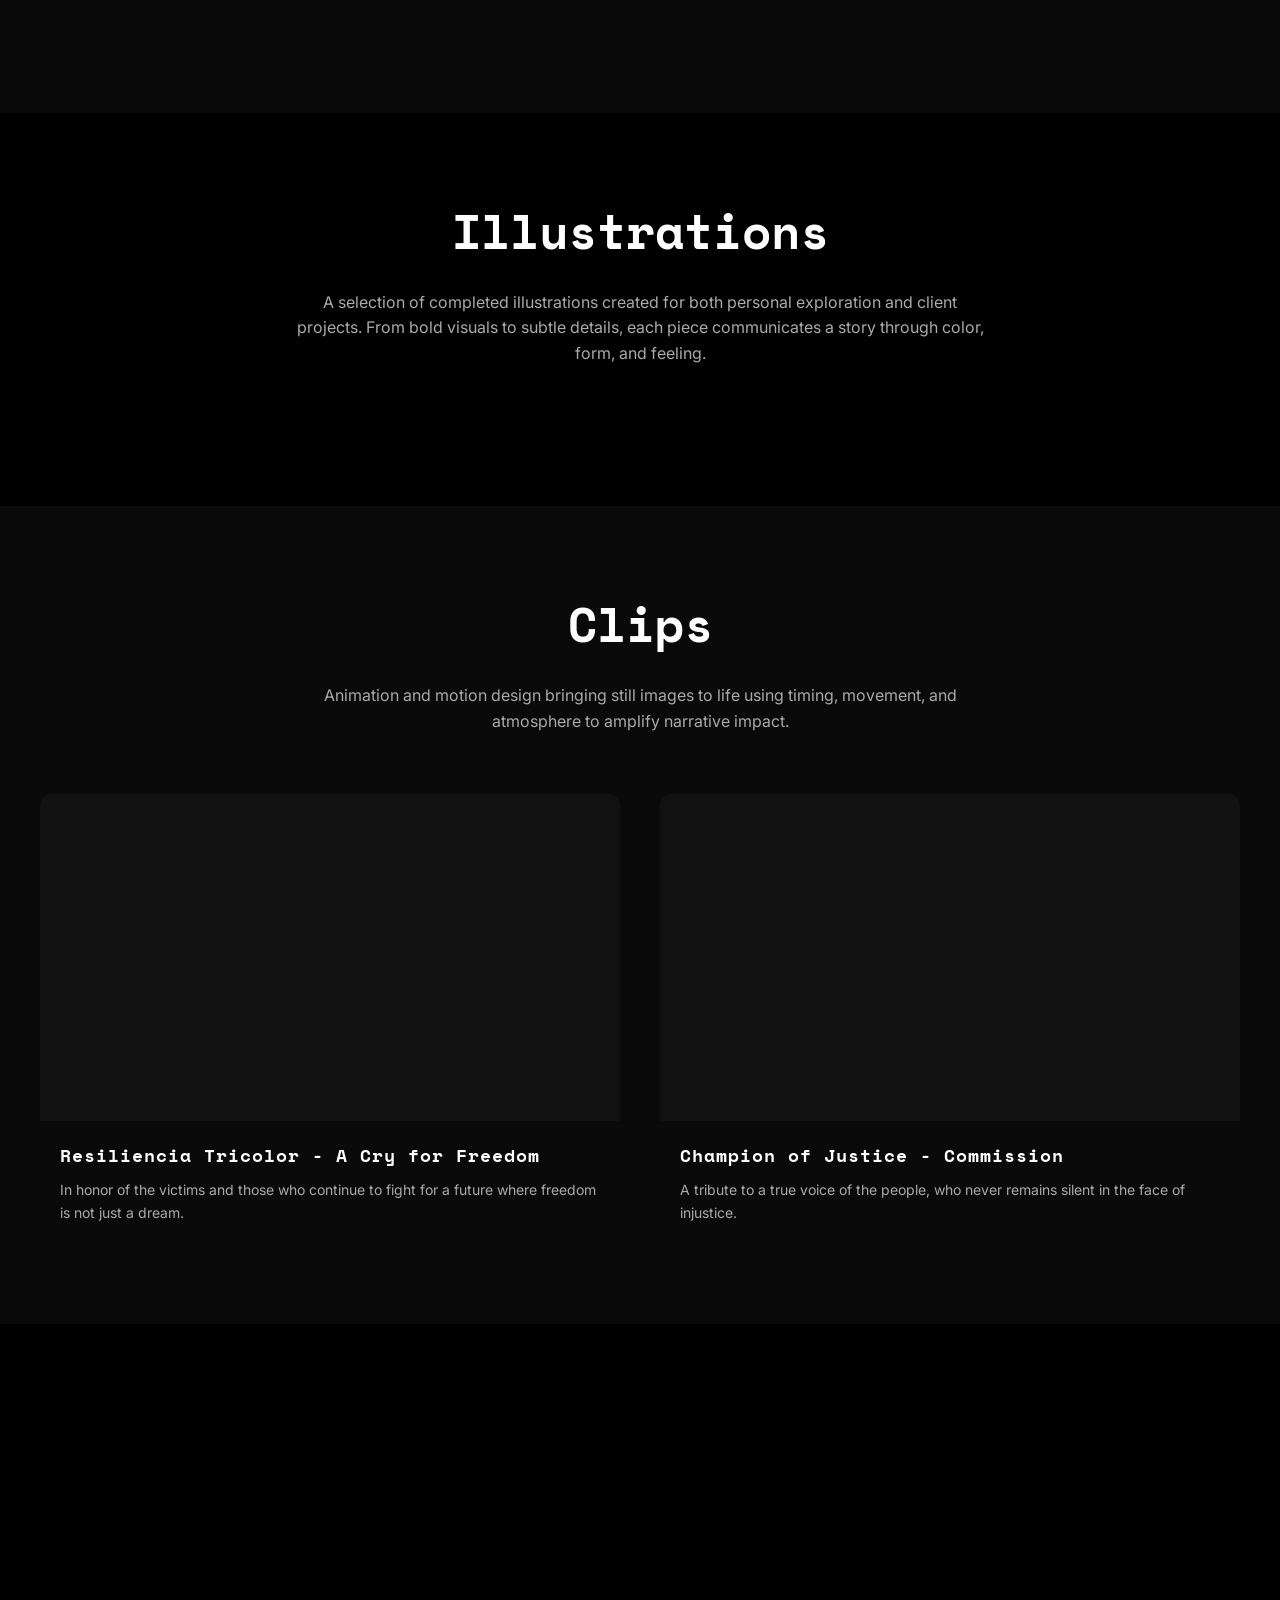
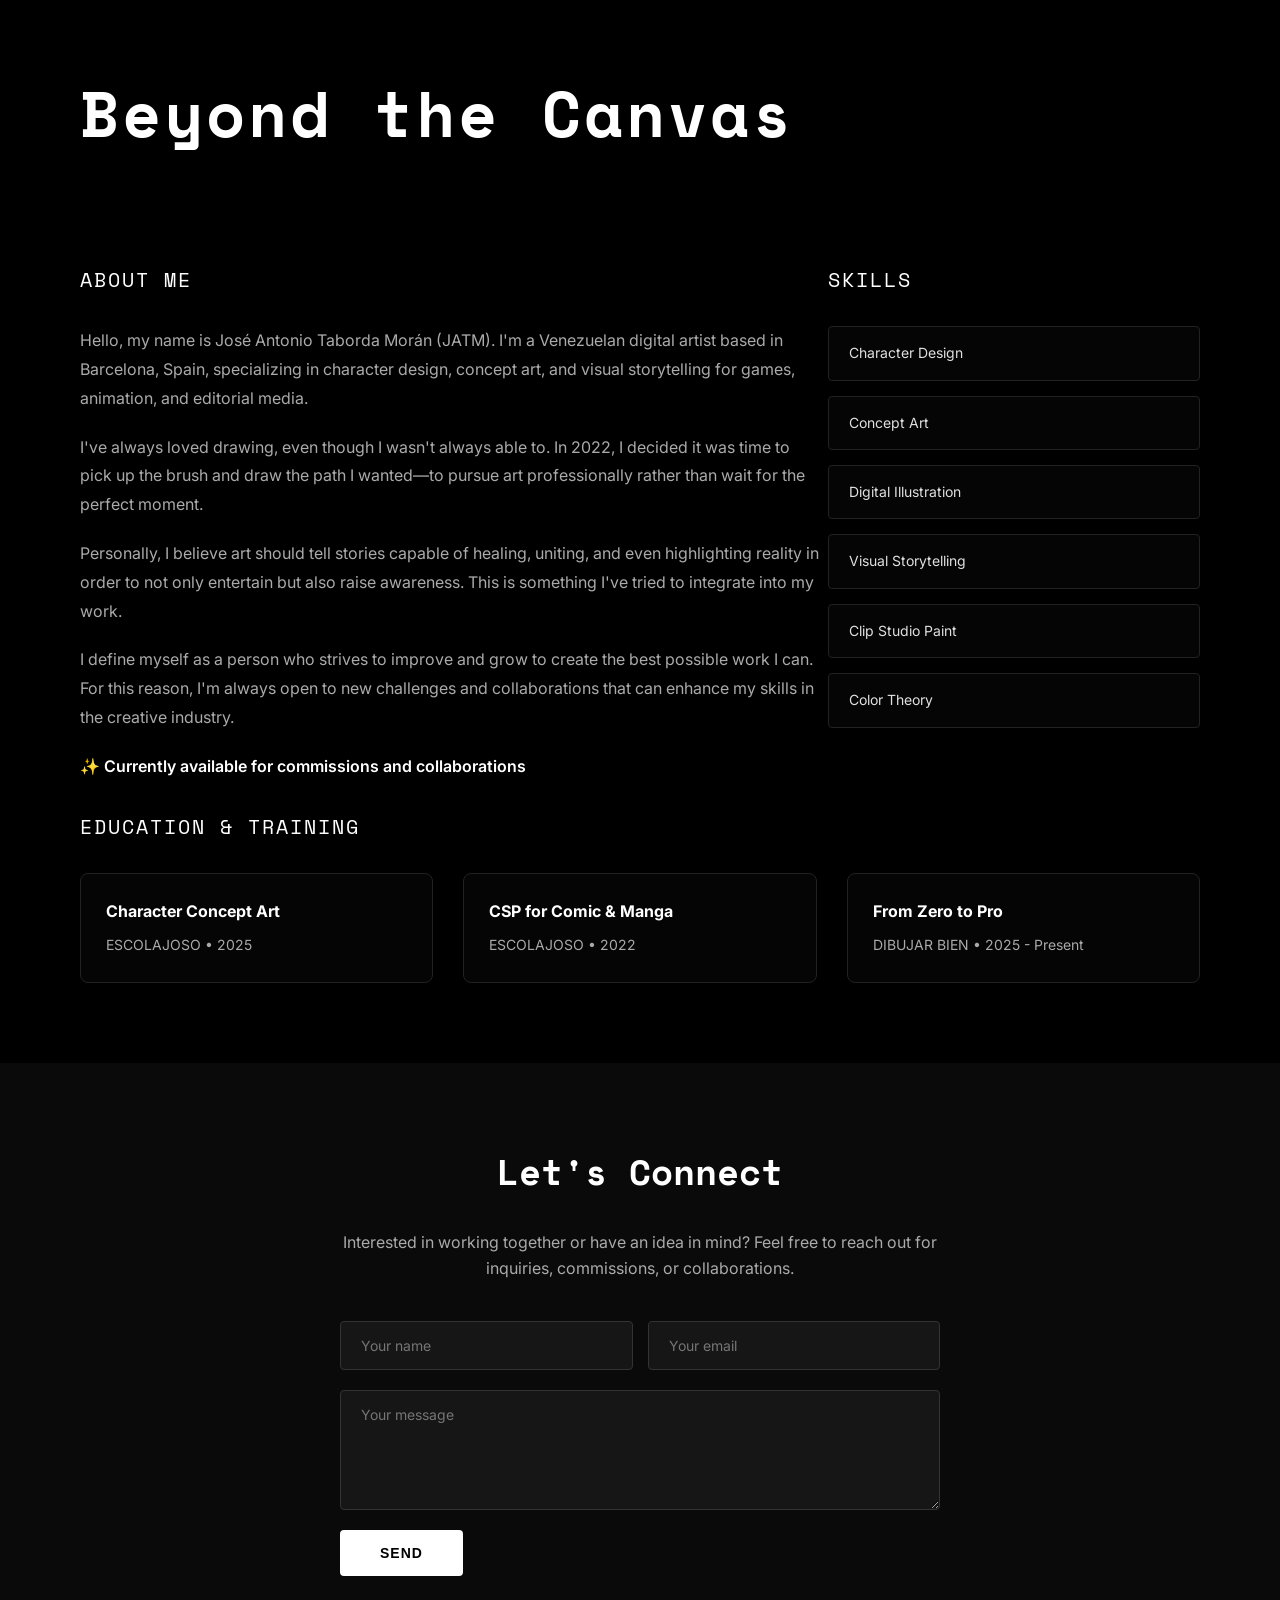
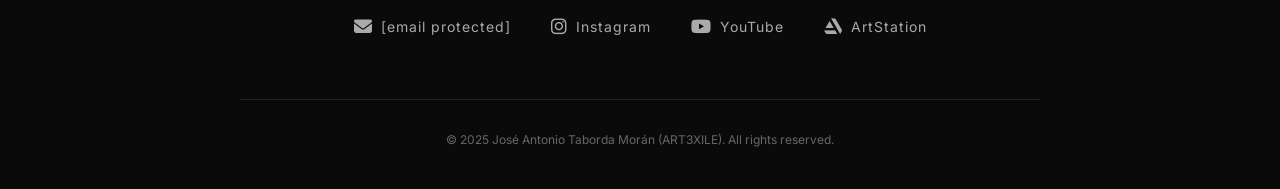
==== commit f2034935: "Add files via upload" ====
--- a/index-1.html
+++ b/index-1.html
@@ -48,7 +48,7 @@
             backdrop-filter: blur(10px);
             z-index: 1000;
             border-bottom: 1px solid #222;
-            padding: 15px 30px;
+            padding: 20px 40px;
         }
 
         nav .container {
@@ -659,17 +659,15 @@
             right: 20px;
         }
 
-        /* HAMBURGER BUTTON (hidden on desktop) */
+        /* HAMBURGER */
         .hamburger {
             display: none;
             flex-direction: column;
-            justify-content: center;
             gap: 5px;
             background: none;
             border: none;
             cursor: pointer;
             padding: 8px;
-            z-index: 1001;
         }
 
         .hamburger span {
@@ -704,7 +702,55 @@
         }
 
         @media (max-width: 768px) {
-            /* HAMBURGER visible, menu hidden by default */
+            .hero {
+                padding: 0 40px 80px;
+            }
+
+            .hero h1 {
+                font-size: 42px;
+            }
+
+            .about-hero {
+                height: 300px;
+            }
+
+            .about-hero-title {
+                font-size: 36px;
+            }
+
+            .welcome-container {
+                grid-template-columns: 1fr;
+                gap: 40px;
+            }
+
+            .gallery {
+                grid-template-columns: 1fr;
+            }
+
+            .form-row {
+                grid-template-columns: 1fr;
+            }
+
+            .contact-form button {
+                width: 100%;
+            }
+
+            .about-grid {
+                grid-template-columns: 1fr;
+            }
+
+            .about-me, .skills-area, .education-area {
+                grid-column: 1;
+            }
+
+            .education-grid {
+                grid-template-columns: 1fr;
+            }
+
+            nav {
+                padding: 15px 20px;
+            }
+
             .hamburger {
                 display: flex;
             }
@@ -733,110 +779,8 @@
                 padding: 12px 0;
             }
 
-            /* HERO */
-            .hero {
-                padding: 0 30px 80px;
-                background-attachment: scroll;
-            }
-
-            .hero h1 {
-                font-size: 42px;
-            }
-
-            .hero p {
-                font-size: 13px;
-                letter-spacing: 2px;
-            }
-
-            /* WELCOME */
-            .welcome-section {
-                padding: 60px 30px;
-            }
-
-            .welcome-container {
-                grid-template-columns: 1fr;
-                gap: 30px;
-            }
-
-            .welcome-left h2 {
-                font-size: 28px;
-            }
-
-            /* PAGE HEADERS */
-            .page-header {
-                padding: 60px 20px 0;
-            }
-
-            .page-header h1 {
-                font-size: 32px;
-            }
-
-            /* GALLERY */
-            .gallery {
-                grid-template-columns: repeat(2, 1fr);
-                gap: 10px;
-            }
-
-            .gallery-container {
-                padding: 0 15px 60px;
-            }
-
-            /* VIDEOS */
-            .videos-container {
-                padding: 0 20px 60px;
-            }
-
-            .videos-grid {
-                grid-template-columns: 1fr;
-                gap: 30px;
-            }
-
-            /* ABOUT */
-            .about-hero {
-                height: 250px;
-            }
-
-            .about-hero-title {
-                font-size: 32px;
-                left: 30px;
-                bottom: 25px;
-            }
-
-            .about-content {
-                padding: 0 30px;
-            }
-
-            .about-grid {
-                grid-template-columns: 1fr;
-            }
-
-            .about-me, .skills-area, .education-area {
-                grid-column: 1;
-            }
-
-            .education-grid {
-                grid-template-columns: 1fr;
-            }
-
-            /* CONTACT */
-            #contact {
-                padding: 60px 20px 40px;
-            }
-
-            .contact-container h2 {
-                font-size: 28px;
-            }
-
-            .form-row {
-                grid-template-columns: 1fr;
-            }
-
-            .contact-form button {
-                width: 100%;
-            }
-
-            .contact-info {
-                gap: 20px;
+            .welcome-section, .about-content {
+                padding: 80px 40px;
             }
         }
     </style>
@@ -1005,7 +949,7 @@
             </form>
 
             <div class="contact-info">
-                <a href="/cdn-cgi/l/email-protection#05647771367d6c6960456268646c692b666a68"><i class="fas fa-envelope"></i> <span class="__cf_email__" data-cfemail="6f0e1d1b5c1706030a2f08020e0603410c0002">[email&#160;protected]</span></a>
+                <a href="/cdn-cgi/l/email-protection#cdacbfb9feb5a4a1a88daaa0aca4a1e3aea2a0"><i class="fas fa-envelope"></i> <span class="__cf_email__" data-cfemail="f1908385c289989d94b1969c90989ddf929e9c">[email&#160;protected]</span></a>
                 <a href="https://instagram.com/art3xile" target="_blank"><i class="fab fa-instagram"></i> Instagram</a>
                 <a href="https://youtube.com/@Art3xile" target="_blank"><i class="fab fa-youtube"></i> YouTube</a>
                 <a href="https://art3xile.artstation.com" target="_blank"><i class="fab fa-artstation"></i> ArtStation</a>
@@ -1122,18 +1066,16 @@
 
         // MOBILE MENU
         function toggleMenu() {
-            const menu = document.getElementById('nav-menu');
-            const hamburger = document.querySelector('.hamburger');
-            menu.classList.toggle('open');
-            hamburger.classList.toggle('active');
+            document.getElementById('nav-menu').classList.toggle('open');
+            document.querySelector('.hamburger').classList.toggle('active');
         }
 
         function closeMenu() {
-            const menu = document.getElementById('nav-menu');
-            const hamburger = document.querySelector('.hamburger');
-            menu.classList.remove('open');
-            hamburger.classList.remove('active');
-        }
+            document.getElementById('nav-menu').classList.remove('open');
+            document.querySelector('.hamburger').classList.remove('active');
+        }
+
+        // SCROLL SPY - Highlight active section in nav
         const sections = document.querySelectorAll('section[id]');
         const navLinks = document.querySelectorAll('.nav-link');
 
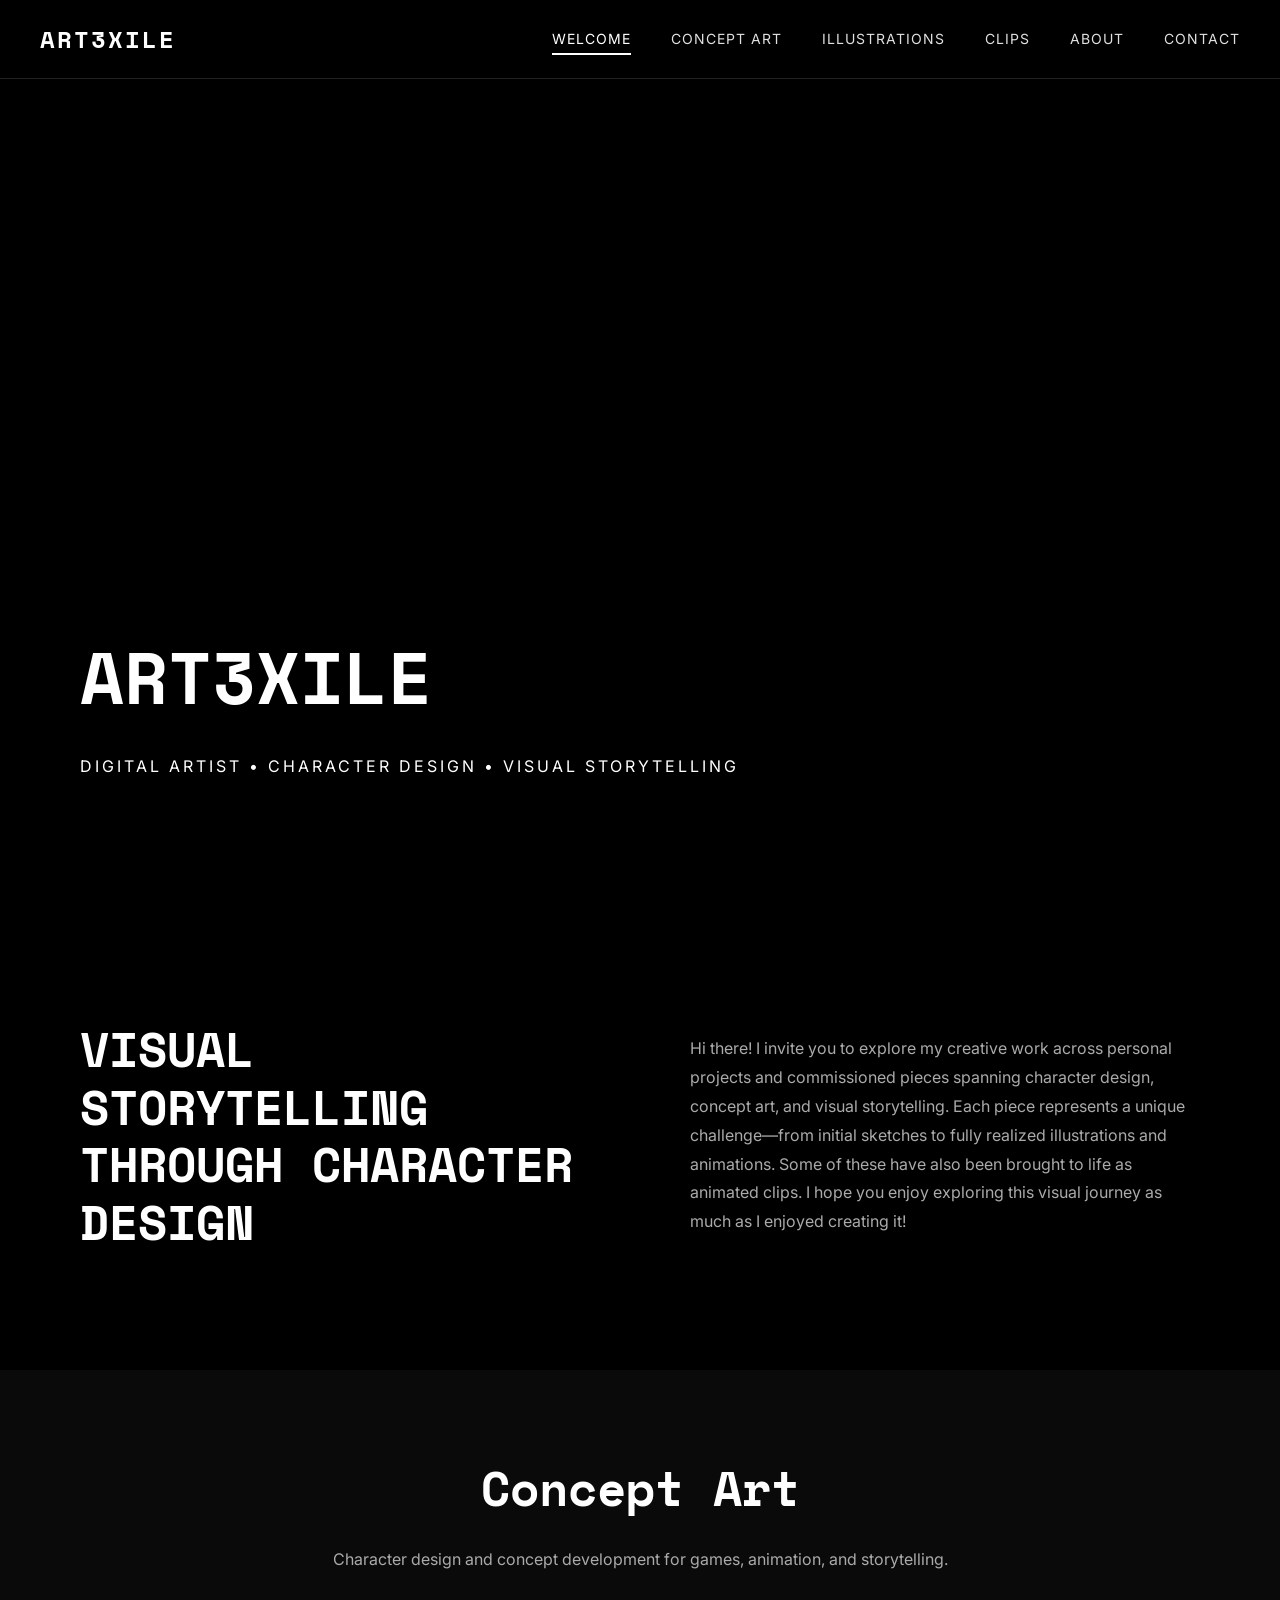
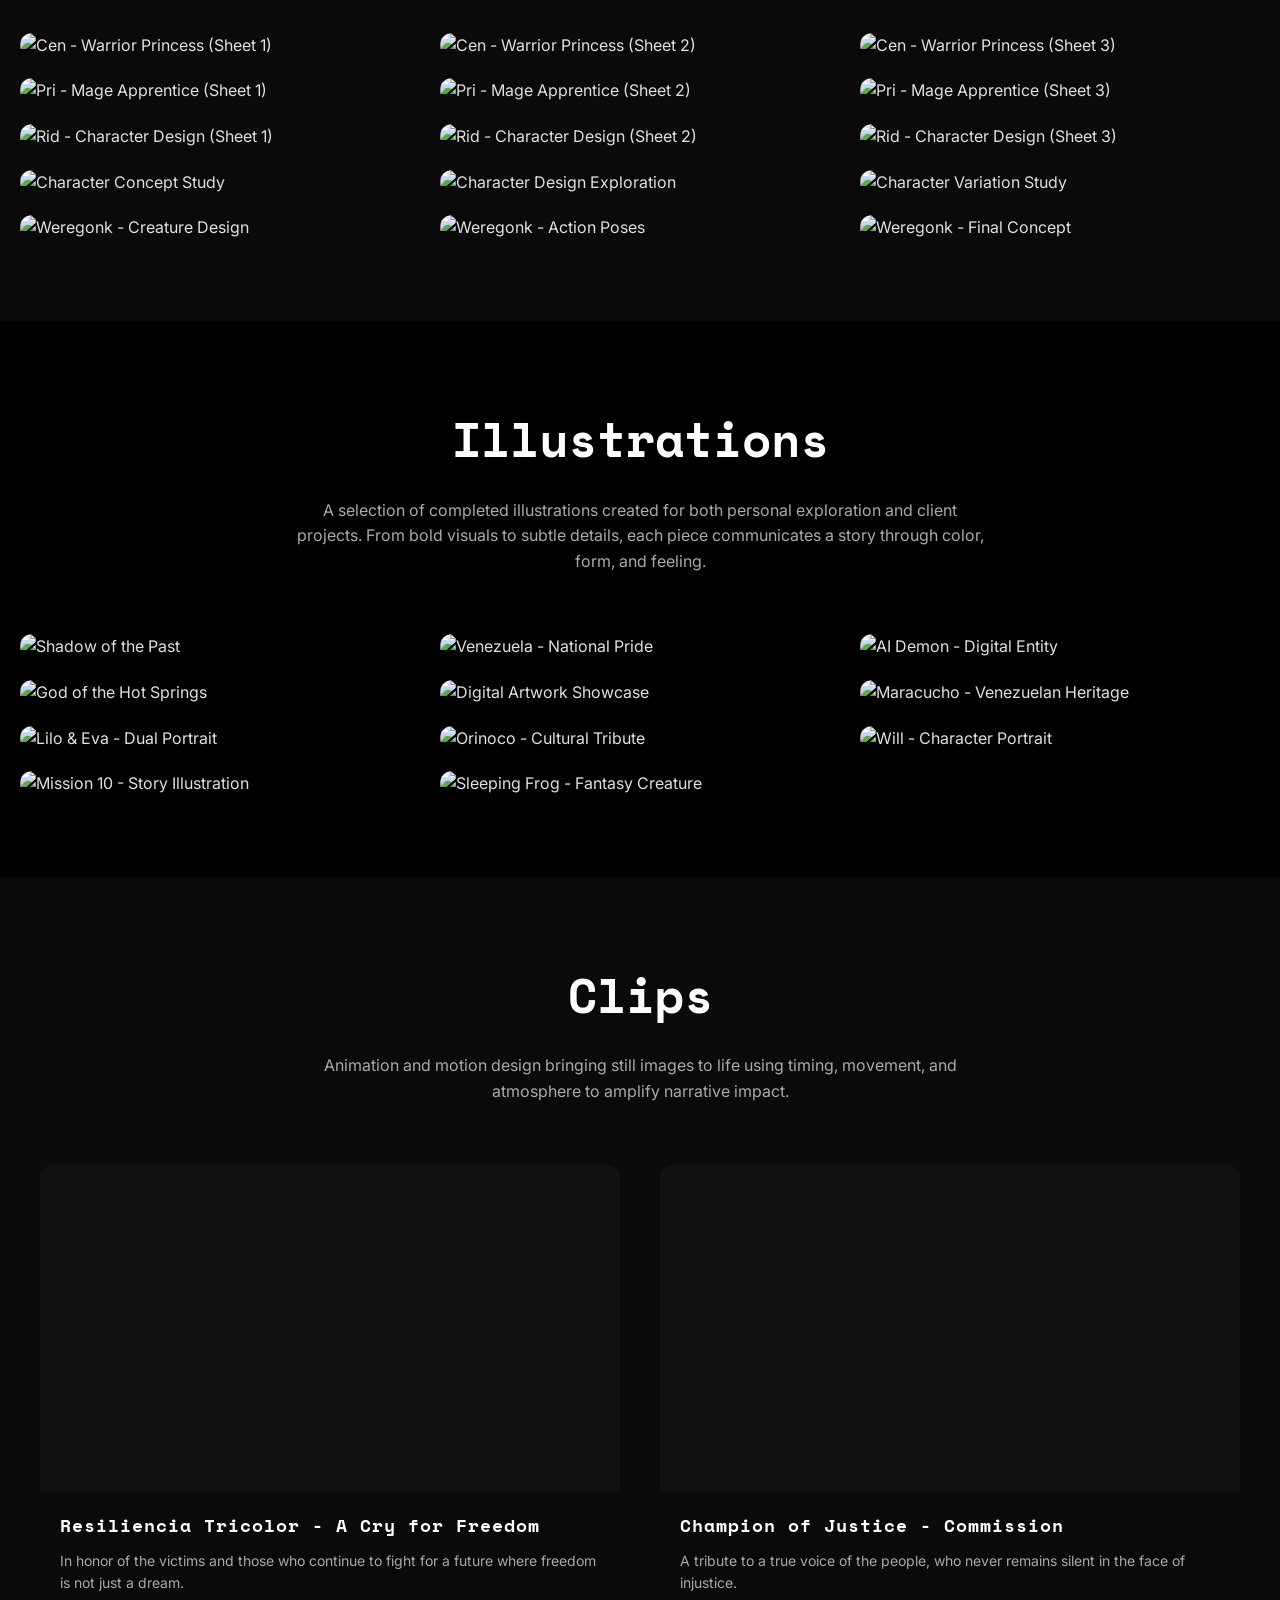
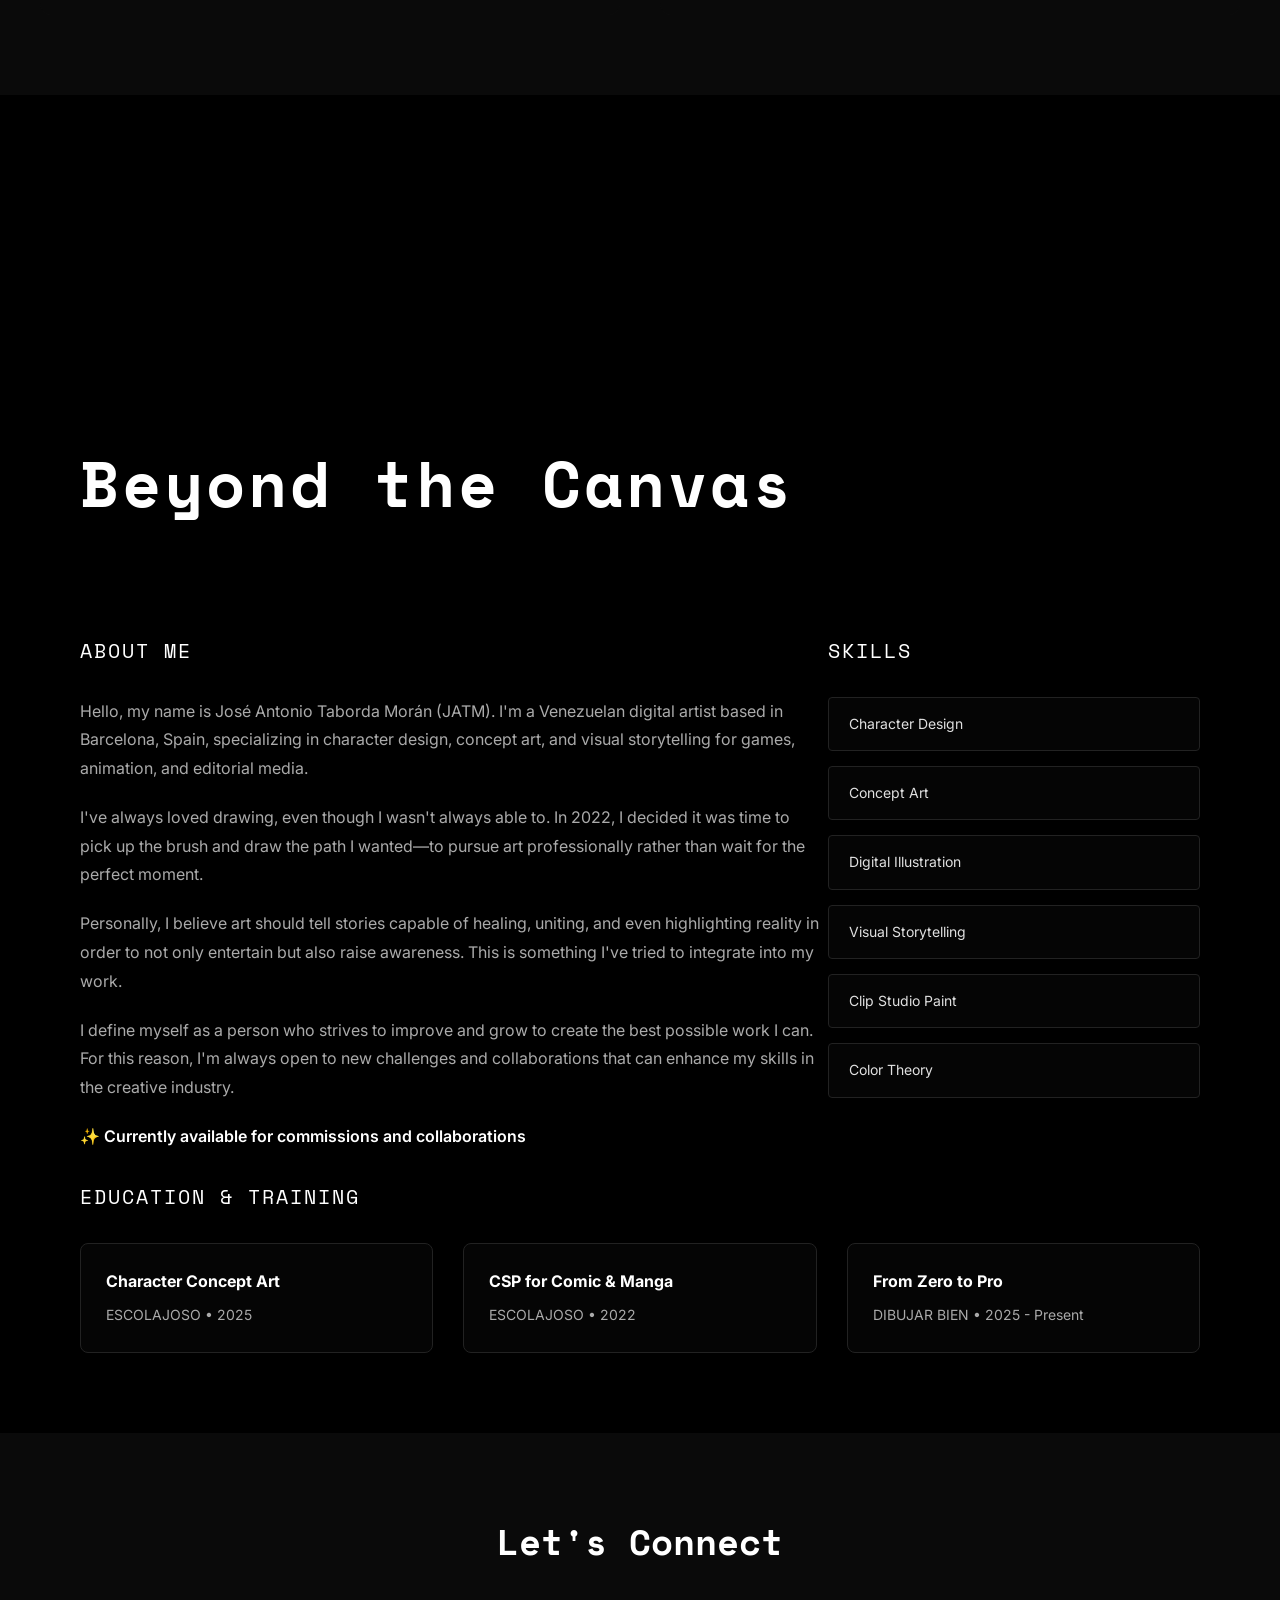
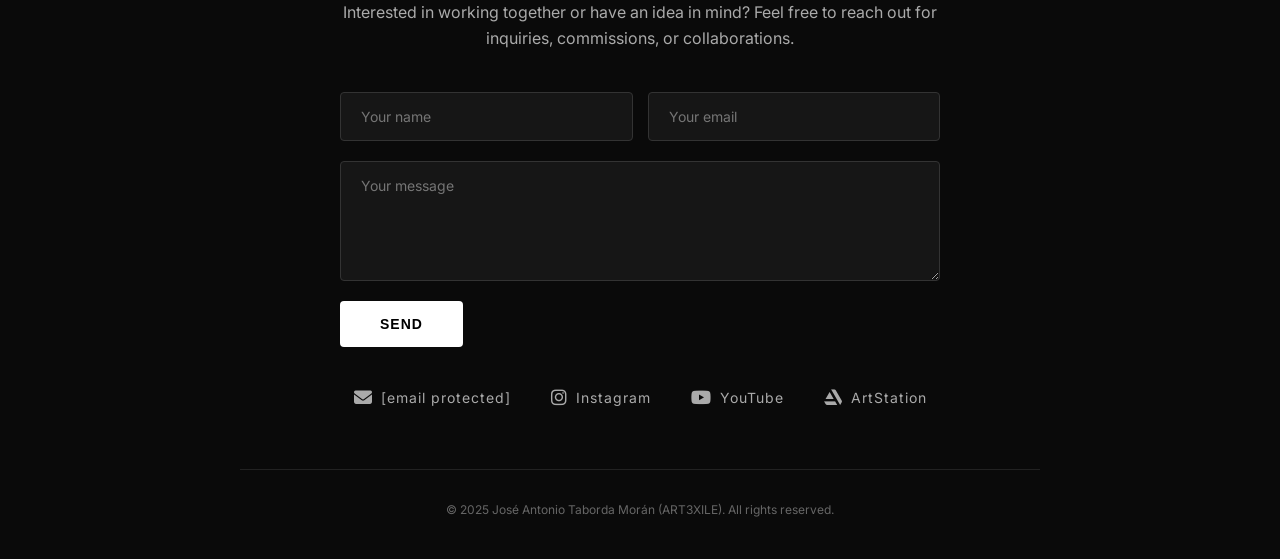
==== commit 24c9b574: "Add files via upload" ====
--- a/index-1.html
+++ b/index-1.html
@@ -659,129 +659,125 @@
             right: 20px;
         }
 
-        /* HAMBURGER */
+        /* RESPONSIVE */
+        @media (max-width: 1200px) {
+            .gallery {
+                grid-template-columns: repeat(2, 1fr);
+            }
+
+            .videos-grid {
+                grid-template-columns: 1fr;
+            }
+        }
+
+        @media (max-width: 768px) {
+            .hero {
+                padding: 0 40px 80px;
+            }
+
+            .hero h1 {
+                font-size: 42px;
+            }
+
+            .about-hero {
+                height: 300px;
+            }
+
+            .about-hero-title {
+                font-size: 36px;
+            }
+
+            .welcome-container {
+                grid-template-columns: 1fr;
+                gap: 40px;
+            }
+
+            .gallery {
+                grid-template-columns: 1fr;
+            }
+
+            .form-row {
+                grid-template-columns: 1fr;
+            }
+
+            .contact-form button {
+                width: 100%;
+            }
+
+            .about-grid {
+                grid-template-columns: 1fr;
+            }
+
+            .about-me, .skills-area, .education-area {
+                grid-column: 1;
+            }
+
+            .education-grid {
+                grid-template-columns: 1fr;
+            }
+
+            nav {
+                padding: 15px 20px;
+            }
+
+            nav .menu {
+                gap: 20px;
+            }
+
+            nav .menu a {
+                padding: 6px 0;
+                font-size: 11px;
+            }
+
+            .welcome-section, .about-content {
+                padding: 80px 40px;
+            }
+        }
+        /* HAMBURGER BUTTON */
         .hamburger {
             display: none;
             flex-direction: column;
+            justify-content: center;
             gap: 5px;
             background: none;
             border: none;
             cursor: pointer;
-            padding: 8px;
-        }
-
+            padding: 10px;
+            z-index: 1001;
+        }
         .hamburger span {
+            display: block;
             width: 26px;
             height: 2px;
             background: #fff;
             border-radius: 2px;
-            transition: all 0.3s ease;
-        }
-
-        .hamburger.active span:nth-child(1) {
-            transform: translateY(7px) rotate(45deg);
-        }
-
-        .hamburger.active span:nth-child(2) {
-            opacity: 0;
-        }
-
-        .hamburger.active span:nth-child(3) {
-            transform: translateY(-7px) rotate(-45deg);
-        }
-
-        /* RESPONSIVE */
-        @media (max-width: 1200px) {
-            .gallery {
-                grid-template-columns: repeat(2, 1fr);
-            }
-
-            .videos-grid {
-                grid-template-columns: 1fr;
-            }
+            transition: all 0.3s;
+        }
+        .hamburger.active span:nth-child(1) { transform: translateY(7px) rotate(45deg); }
+        .hamburger.active span:nth-child(2) { opacity: 0; }
+        .hamburger.active span:nth-child(3) { transform: translateY(-7px) rotate(-45deg); }
+
+        /* MOBILE MENU OVERLAY */
+        nav .menu.mobile-open {
+            display: flex !important;
+            flex-direction: column;
+            position: fixed;
+            top: 0; left: 0;
+            width: 100%; height: 100vh;
+            background: rgba(0,0,0,0.97);
+            align-items: center;
+            justify-content: center;
+            gap: 28px;
+            z-index: 999;
+        }
+        nav .menu.mobile-open a {
+            font-size: 20px !important;
+            padding: 10px 0 !important;
         }
 
         @media (max-width: 768px) {
-            .hero {
-                padding: 0 40px 80px;
-            }
-
-            .hero h1 {
-                font-size: 42px;
-            }
-
-            .about-hero {
-                height: 300px;
-            }
-
-            .about-hero-title {
-                font-size: 36px;
-            }
-
-            .welcome-container {
-                grid-template-columns: 1fr;
-                gap: 40px;
-            }
-
-            .gallery {
-                grid-template-columns: 1fr;
-            }
-
-            .form-row {
-                grid-template-columns: 1fr;
-            }
-
-            .contact-form button {
-                width: 100%;
-            }
-
-            .about-grid {
-                grid-template-columns: 1fr;
-            }
-
-            .about-me, .skills-area, .education-area {
-                grid-column: 1;
-            }
-
-            .education-grid {
-                grid-template-columns: 1fr;
-            }
-
-            nav {
-                padding: 15px 20px;
-            }
-
-            .hamburger {
-                display: flex;
-            }
-
-            nav .menu {
-                display: none;
-                flex-direction: column;
-                position: fixed;
-                top: 0;
-                left: 0;
-                width: 100%;
-                height: 100vh;
-                background: rgba(0, 0, 0, 0.97);
-                align-items: center;
-                justify-content: center;
-                gap: 30px;
-                z-index: 999;
-            }
-
-            nav .menu.open {
-                display: flex;
-            }
-
-            nav .menu a {
-                font-size: 18px;
-                padding: 12px 0;
-            }
-
-            .welcome-section, .about-content {
-                padding: 80px 40px;
-            }
+            .hamburger { display: flex; }
+            nav .menu { display: none; }
         }
     </style>
 </head>
@@ -790,18 +786,16 @@
     <nav>
         <div class="container">
             <a href="#welcome" class="logo">ART3XILE</a>
-            <button class="hamburger" onclick="toggleMenu()" aria-label="Toggle menu">
-                <span></span>
-                <span></span>
-                <span></span>
+            <button class="hamburger" id="hamburger-btn" aria-label="Toggle menu">
+                <span></span><span></span><span></span>
             </button>
             <ul class="menu" id="nav-menu">
-                <li><a href="#welcome" class="nav-link" onclick="closeMenu()">Welcome</a></li>
-                <li><a href="#concept-art" class="nav-link" onclick="closeMenu()">Concept Art</a></li>
-                <li><a href="#illustrations" class="nav-link" onclick="closeMenu()">Illustrations</a></li>
-                <li><a href="#clips" class="nav-link" onclick="closeMenu()">Clips</a></li>
-                <li><a href="#about" class="nav-link" onclick="closeMenu()">About</a></li>
-                <li><a href="#contact" class="nav-link" onclick="closeMenu()">Contact</a></li>
+                <li><a href="#welcome" class="nav-link">Welcome</a></li>
+                <li><a href="#concept-art" class="nav-link">Concept Art</a></li>
+                <li><a href="#illustrations" class="nav-link">Illustrations</a></li>
+                <li><a href="#clips" class="nav-link">Clips</a></li>
+                <li><a href="#about" class="nav-link">About</a></li>
+                <li><a href="#contact" class="nav-link">Contact</a></li>
             </ul>
         </div>
     </nav>
@@ -949,7 +943,7 @@
             </form>
 
             <div class="contact-info">
-                <a href="/cdn-cgi/l/email-protection#cdacbfb9feb5a4a1a88daaa0aca4a1e3aea2a0"><i class="fas fa-envelope"></i> <span class="__cf_email__" data-cfemail="f1908385c289989d94b1969c90989ddf929e9c">[email&#160;protected]</span></a>
+                <a href="/cdn-cgi/l/email-protection#ec8d9e98df94858089ac8b818d8580c28f8381"><i class="fas fa-envelope"></i> <span class="__cf_email__" data-cfemail="58392a2c6b2031343d183f35393134763b3735">[email&#160;protected]</span></a>
                 <a href="https://instagram.com/art3xile" target="_blank"><i class="fab fa-instagram"></i> Instagram</a>
                 <a href="https://youtube.com/@Art3xile" target="_blank"><i class="fab fa-youtube"></i> YouTube</a>
                 <a href="https://art3xile.artstation.com" target="_blank"><i class="fab fa-artstation"></i> ArtStation</a>
@@ -1064,17 +1058,6 @@
             if (e.target.id === 'lightbox') closeLightbox();
         });
 
-        // MOBILE MENU
-        function toggleMenu() {
-            document.getElementById('nav-menu').classList.toggle('open');
-            document.querySelector('.hamburger').classList.toggle('active');
-        }
-
-        function closeMenu() {
-            document.getElementById('nav-menu').classList.remove('open');
-            document.querySelector('.hamburger').classList.remove('active');
-        }
-
         // SCROLL SPY - Highlight active section in nav
         const sections = document.querySelectorAll('section[id]');
         const navLinks = document.querySelectorAll('.nav-link');
@@ -1091,4 +1074,31 @@
                     navLinks.forEach(link => {
                         link.classList.remove('active');
                         if (link.getAttribute('href') === `#${sectionId}`) {
-                            link.classList.add('+                            link.classList.add('active');
+                        }
+                    });
+                }
+            });
+        }
+
+        window.addEventListener('scroll', scrollSpy);
+        scrollSpy();
+
+        // MOBILE HAMBURGER MENU
+        document.getElementById('hamburger-btn').addEventListener('click', function() {
+            var menu = document.getElementById('nav-menu');
+            var btn = document.getElementById('hamburger-btn');
+            menu.classList.toggle('mobile-open');
+            btn.classList.toggle('active');
+        });
+
+        // Close mobile menu when a nav link is clicked
+        document.querySelectorAll('#nav-menu .nav-link').forEach(function(link) {
+            link.addEventListener('click', function() {
+                document.getElementById('nav-menu').classList.remove('mobile-open');
+                document.getElementById('hamburger-btn').classList.remove('active');
+            });
+        });
+    </script>
+</body>
+</html>
